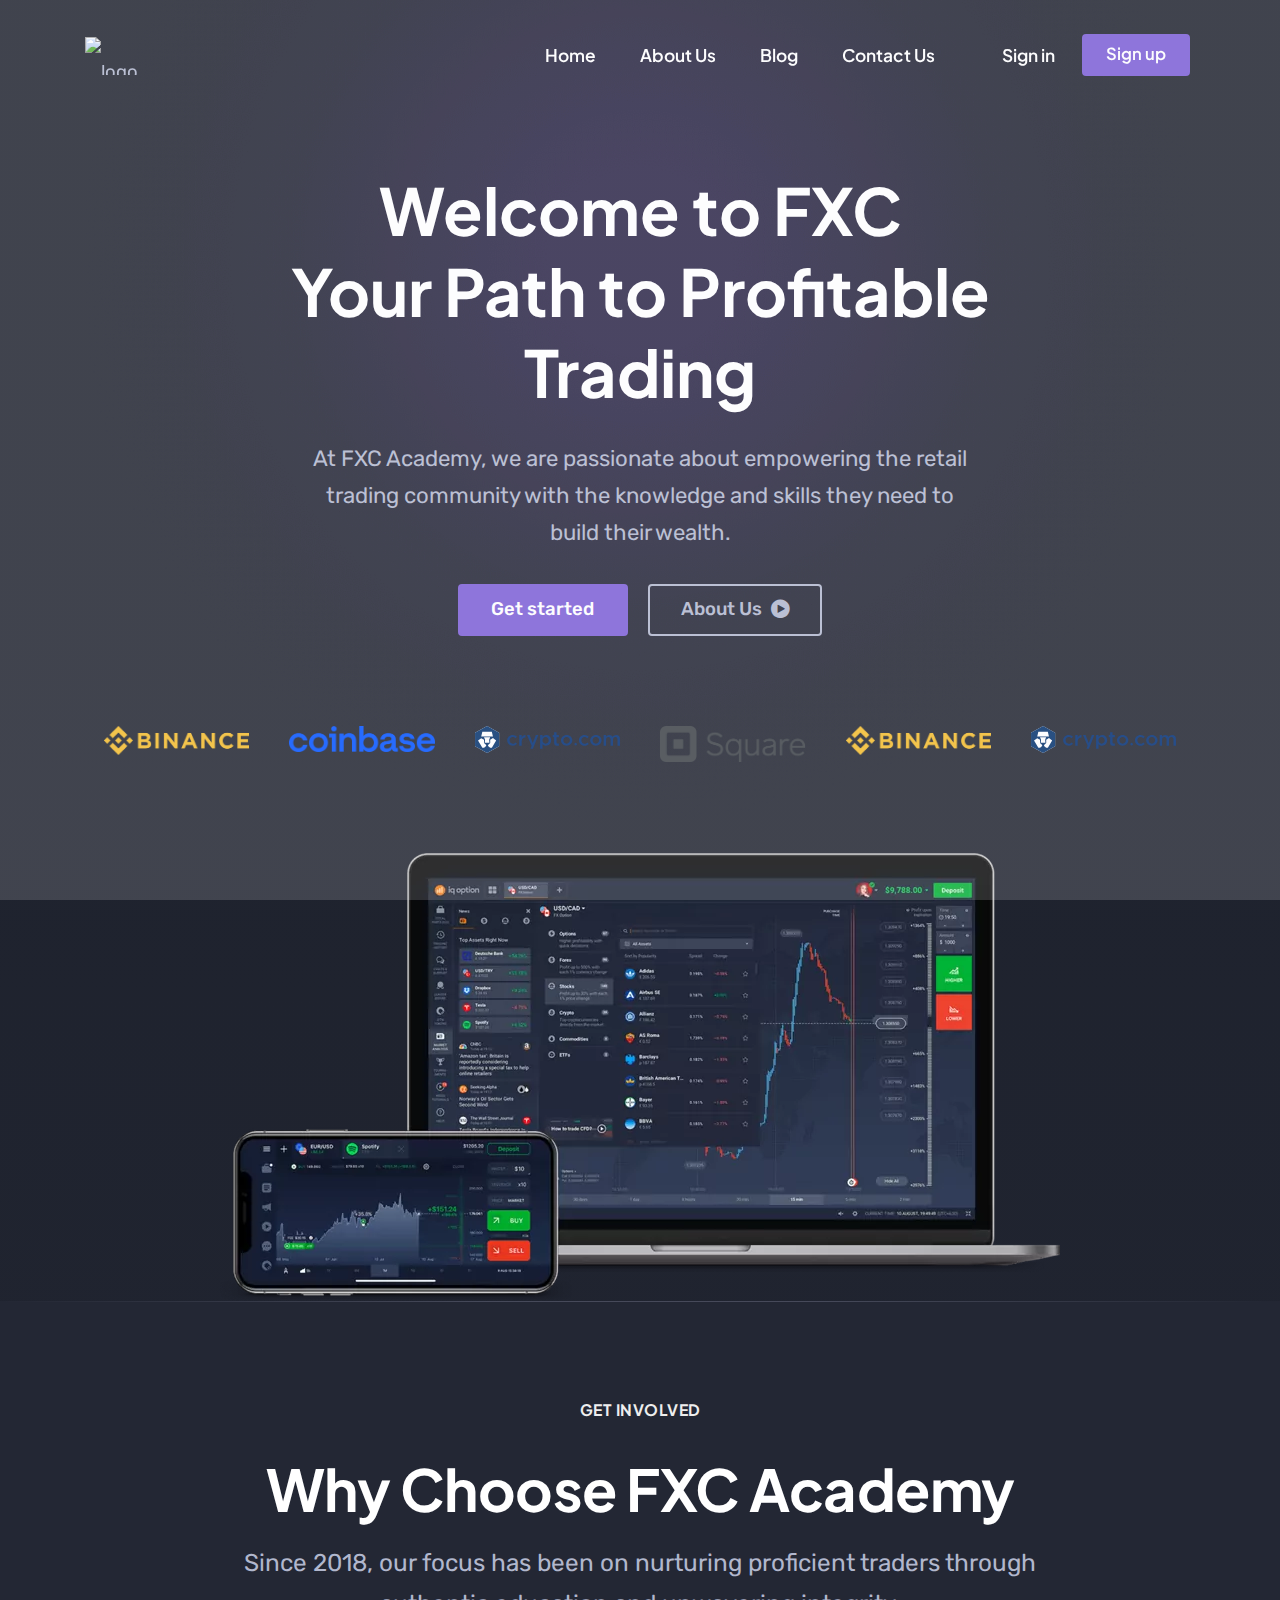
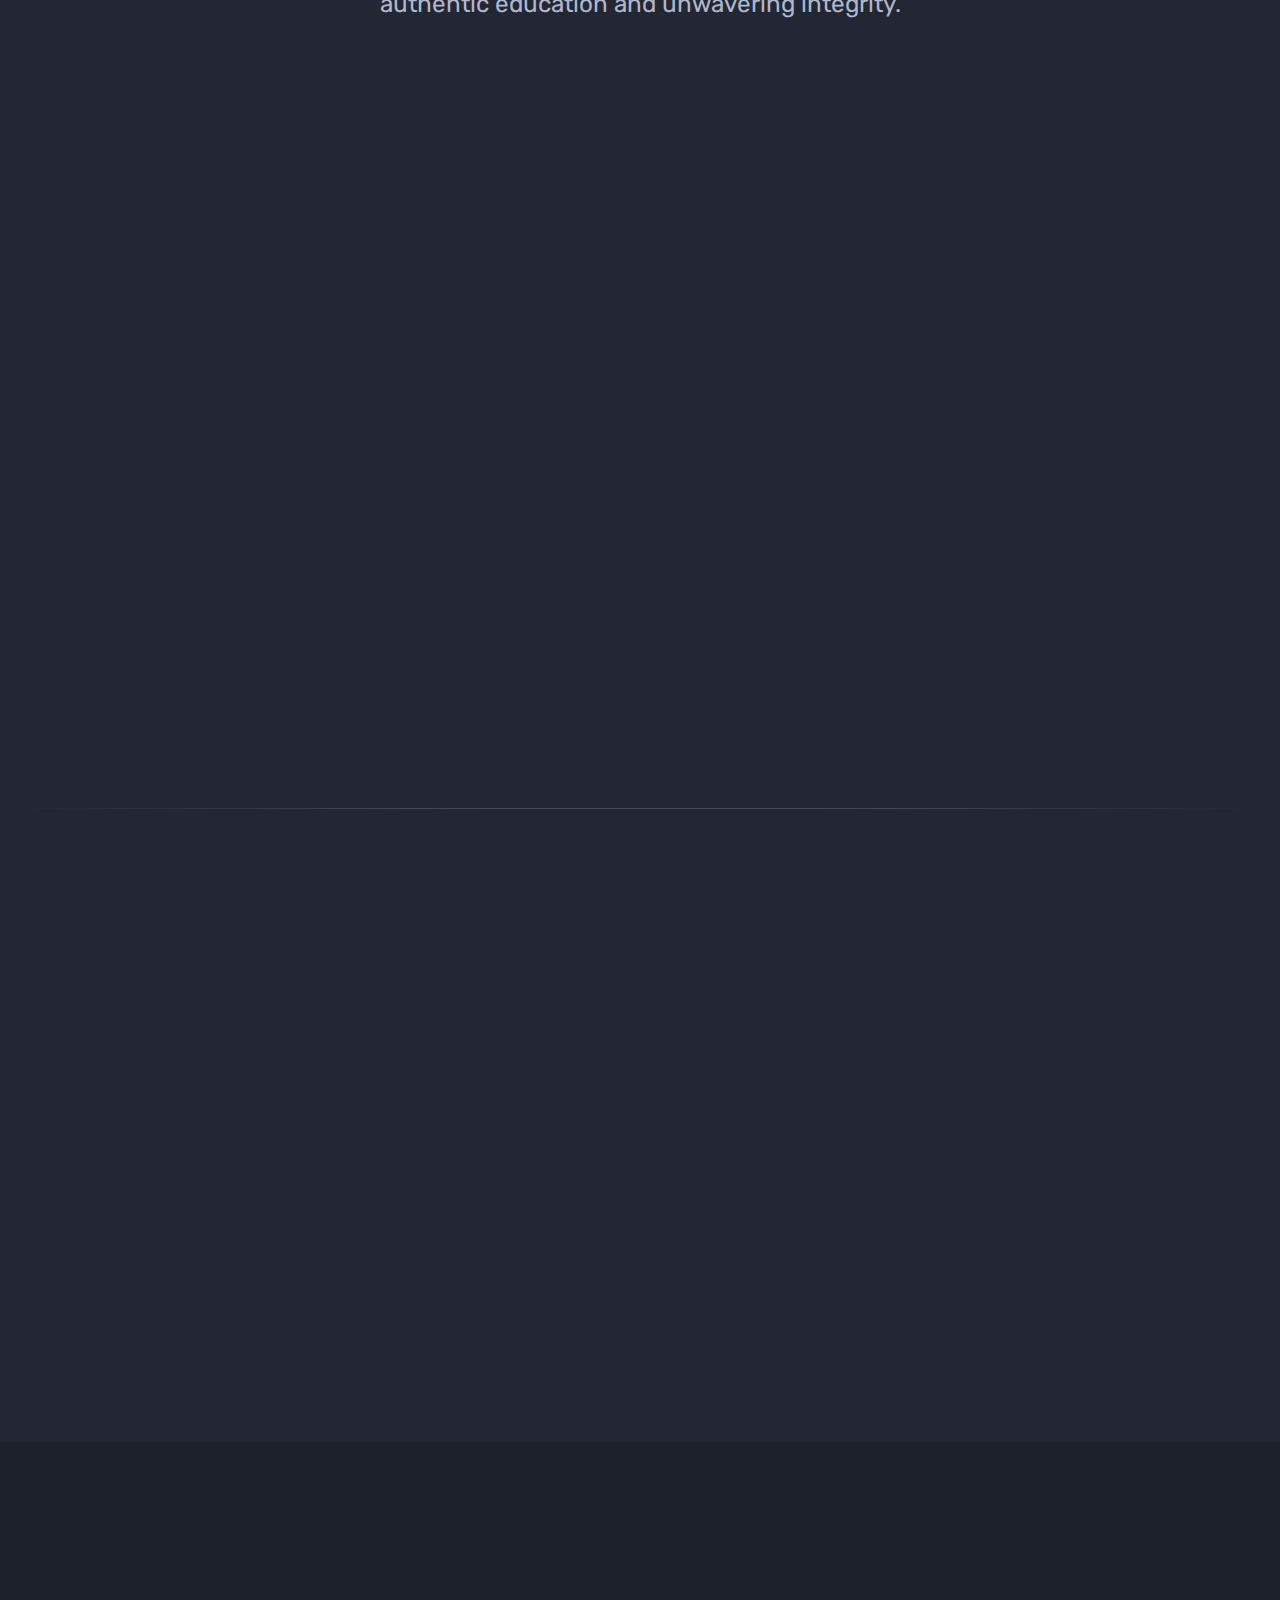
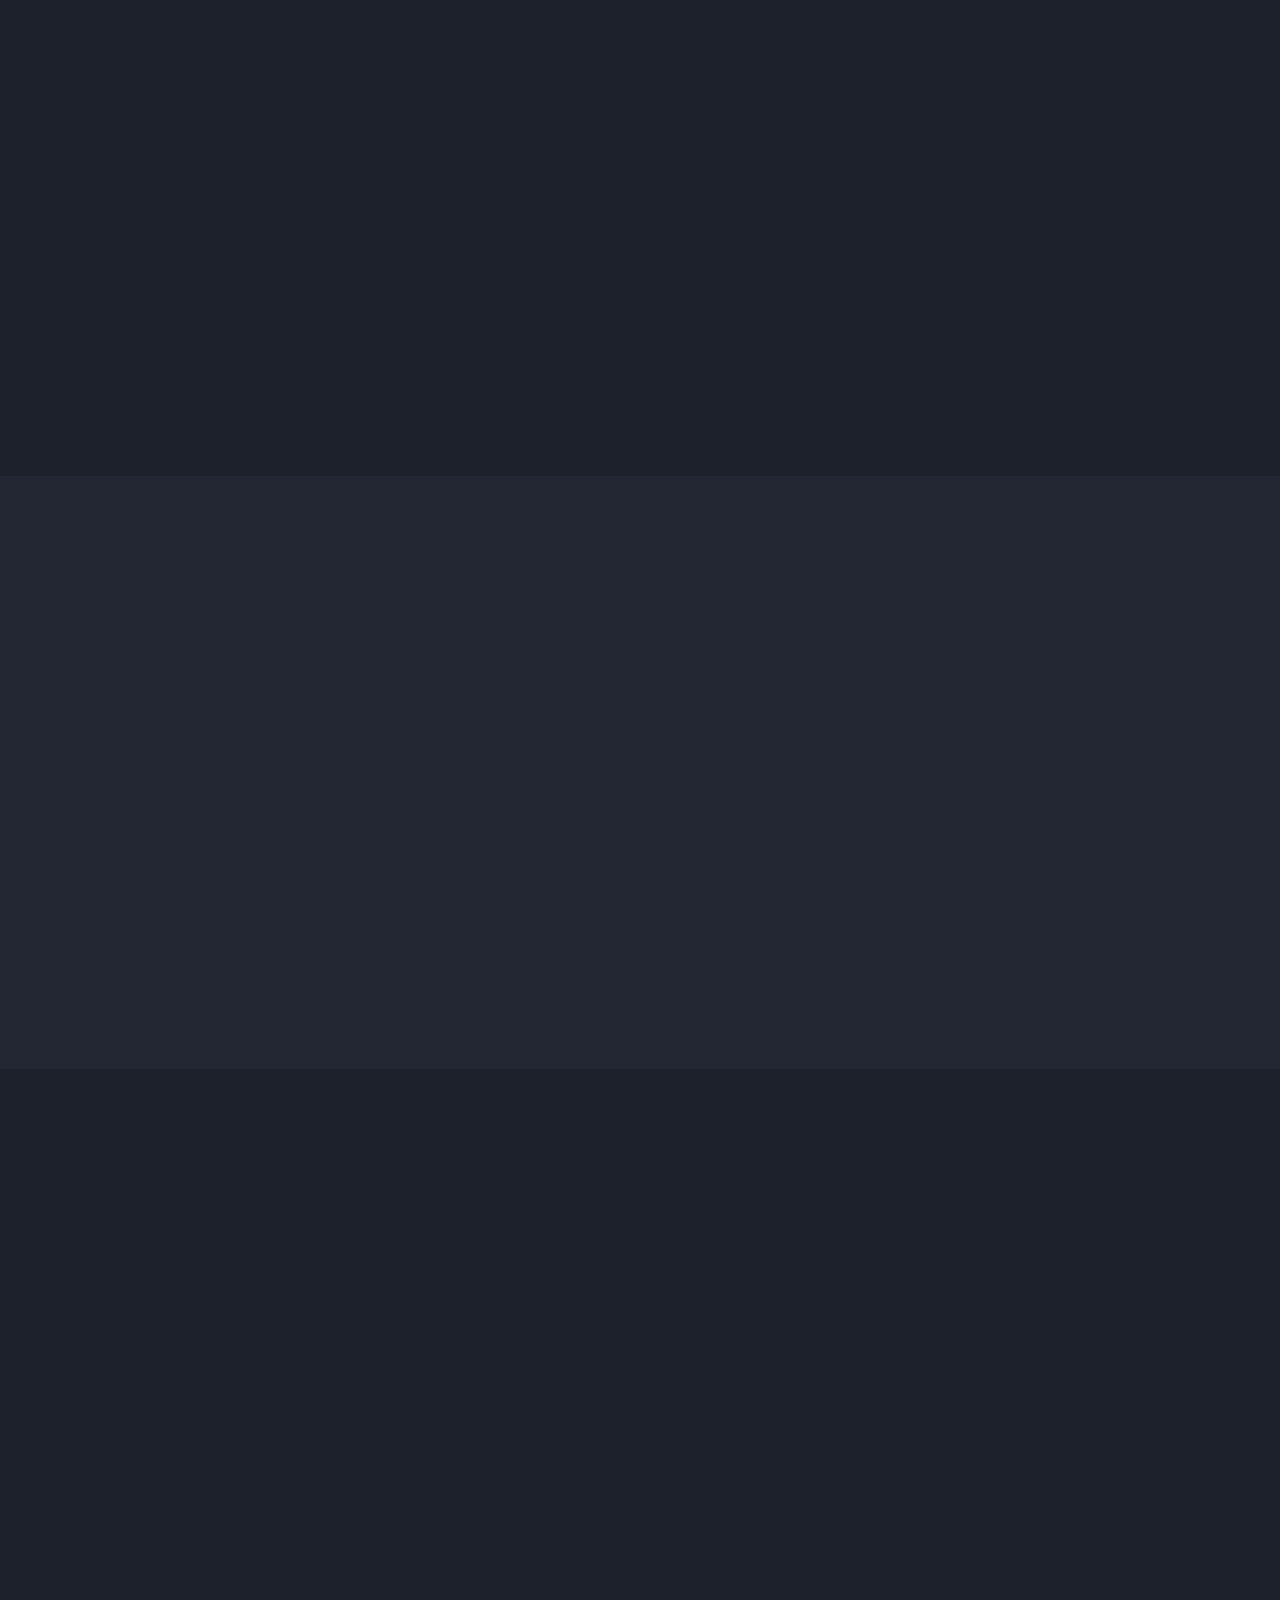
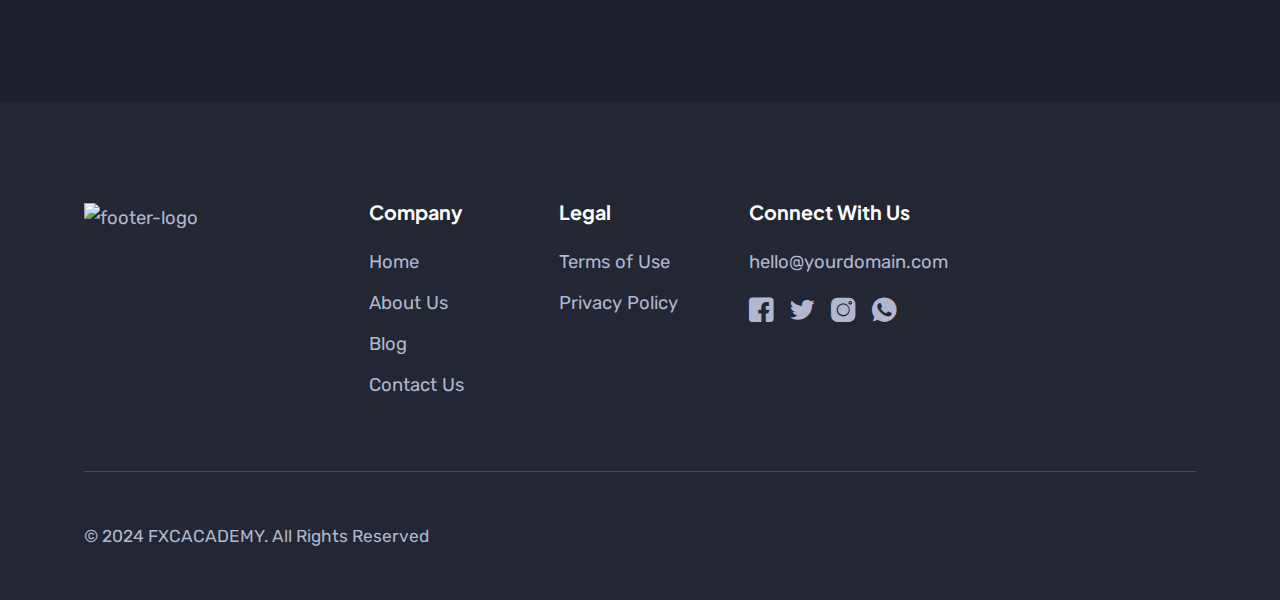
==== index.html @ dd57a290 "updates" ====
<!doctype html>
<html lang="en">

<head>

    <meta charset="utf-8">
    <meta http-equiv="X-UA-Compatible" content="IE=edge">
    <meta name="author" content="">
    <meta name="description" content="">
    <meta name="keywords" content="">
    <meta name="viewport" content="width=device-width, initial-scale=1">

    <!-- SITE TITLE -->
    <title>Welcome to SiteName</title>

    <!-- FAVICON AND TOUCH ICONS -->
    <link rel="shortcut icon" href="images/favicon.ico" type="image/x-icon">
    <link rel="icon" href="images/favicon.ico" type="image/x-icon">
    <link rel="apple-touch-icon" sizes="152x152" href="images/apple-touch-icon-152x152.png">
    <link rel="apple-touch-icon" sizes="120x120" href="images/apple-touch-icon-120x120.png">
    <link rel="apple-touch-icon" sizes="76x76" href="images/apple-touch-icon-76x76.png">
    <link rel="apple-touch-icon" href="images/apple-touch-icon.png">
    <link rel="icon" href="images/apple-touch-icon.png" type="image/x-icon">

    <!-- GOOGLE FONTS -->
    <link href="https://fonts.googleapis.com/css2?family=Rubik:wght@300;400;500;600;700&amp;display=swap"
        rel="stylesheet">
    <link href="https://fonts.googleapis.com/css2?family=Plus+Jakarta+Sans:wght@400;500;600;700&amp;display=swap"
        rel="stylesheet">
    <link href="https://fonts.googleapis.com/css2?family=Inter:wght@400;500;600;700;800&amp;display=swap"
        rel="stylesheet">

    <!-- BOOTSTRAP CSS -->
    <link href="css/bootstrap.min.css" rel="stylesheet">

    <!-- FONT ICONS -->
    <link href="css/flaticon.css" rel="stylesheet">

    <!-- PLUGINS STYLESHEET -->
    <link href="css/menu.css" rel="stylesheet">
    <link id="effect" href="css/fade-down.css" media="all" rel="stylesheet">
    <link href="css/magnific-popup.css" rel="stylesheet">
    <link href="css/owl.carousel.min.css" rel="stylesheet">
    <link href="css/owl.theme.default.min.css" rel="stylesheet">
    <link href="css/lunar.css" rel="stylesheet">

    <!-- ON SCROLL ANIMATION -->
    <link href="css/animate.css" rel="stylesheet">

    <!-- TEMPLATE CSS -->
    <link href="css/crocus-theme.css" rel="stylesheet">

    <!-- RESPONSIVE CSS -->
    <link href="css/responsive.css" rel="stylesheet">

</head>

<body class="theme--dark">

    <!-- PRELOADER SPINNER
		============================================= -->
    <div id="loading" class="loading--theme">
        <div id="loading-center"><span class="loader"></span></div>
    </div>


    <!-- PAGE CONTENT
		============================================= -->
    <div id="page" class="page font--jakarta">




        <!-- HEADER
			============================================= -->
        <header id="header" class="tra-menu navbar-dark light-hero-header white-scroll">
            <div class="header-wrapper">


                <!-- MOBILE HEADER -->
                <div class="wsmobileheader clearfix">
                    <span class="smllogo"><img src="images/logo-blue-white.png" alt="mobile-logo"></span>
                    <a id="wsnavtoggle" class="wsanimated-arrow"><span></span></a>
                </div>


                <!-- NAVIGATION MENU -->
                <div class="wsmainfull menu clearfix">
                    <div class="wsmainwp clearfix">


                        <!-- HEADER BLACK LOGO -->
                        <div class="desktoplogo">
                            <a href="#hero-19" class="logo-black">
                                <img class="light-theme-img" src="images/logo-purple.png" alt="logo">
                                <img class="dark-theme-img" src="images/logo-purple-white.png" alt="logo">
                            </a>
                        </div>

                        <!-- HEADER WHITE LOGO -->
                        <div class="desktoplogo">
                            <a href="#hero-19" class="logo-white"><img src="images/logo-purple-white.png"
                                    alt="logo"></a>
                        </div>


                        <!-- MAIN MENU -->
                        <nav class="wsmenu clearfix">
                            <ul class="wsmenu-list nav-theme">


                                <!-- SIMPLE NAVIGATION LINK -->
                                <li class="nl-simple" aria-haspopup="true"><a href="#"
                                        class="h-link">Home</a></li>


                                <!-- SIMPLE NAVIGATION LINK -->
                                <li class="nl-simple" aria-haspopup="true"><a href="#"
                                        class="h-link">About Us</a></li>


                                <!-- SIMPLE NAVIGATION LINK -->
                                <li class="nl-simple" aria-haspopup="true"><a href="#" class="h-link">Blog</a>
                                </li>

                                <!-- SIMPLE NAVIGATION LINK -->
                                <li class="nl-simple" aria-haspopup="true"><a href="#"
                                    class="h-link">Contact Us</a></li>


                                <!-- SIGN IN LINK -->
                                <li class="nl-simple reg-fst-link mobile-last-link" aria-haspopup="true">
                                    <a href="login-2.html" class="h-link">Sign in</a>
                                </li>


                                <!-- SIGN UP BUTTON -->
                                <li class="nl-simple" aria-haspopup="true">
                                    <a href="signup-2.html" class="btn r-04 btn--theme hover--theme last-link">Sign
                                        up</a>
                                </li>


                            </ul>
                        </nav> <!-- END MAIN MENU -->


                    </div>
                </div> <!-- END NAVIGATION MENU -->


            </div> <!-- End header-wrapper -->
        </header> <!-- END HEADER -->




        <!-- HERO-19
			============================================= -->
        <section id="hero-19" class="blur--purple gr--ghost hero-section">
            <div class="container text-center">


                <!-- HERO TEXT -->
                <div class="row justify-content-center">
                    <div class="col-md-10 col-lg-9">
                        <div class="hero-19-txt">

                            <!-- Title -->
                            <h2 class="s-56 w-700">Welcome to FXC<br>
                                Your Path to Profitable Trading</h2>

                            <!-- Text -->
                            <p class="p-xl">At FXC Academy, we are passionate about empowering the retail trading
                                community with the knowledge and skills they need to build their wealth.
                            </p>

                            <!-- Buttons -->
                            <div class="btns-group">
                                <a href="#banner-7" class="btn r-04 btn--theme hover--theme">Get started</a>
                                <a href="https://www.youtube.com/embed/SZEflIVnhH8"
                                    class="video-popup1 btn r-04 btn--tra-black hover--theme ico-20 ico-right">About Us
                                    <span class="flaticon-play"></span>
                                </a>
                            </div>

                        </div>
                    </div>
                </div> <!-- END HERO TEXT -->


                <!-- BRANDS CAROUSEL -->
                <div id="brands-1" class="py-90">
                    <div class="row">
                        <div class="col text-center">
                            <div class="owl-carousel brands-carousel-6">


                                <!-- BRAND LOGO IMAGE -->
                                <div class="brand-logo">
                                    <a href="#"><img class="img-fluid light-theme-img" src="images/Binance_logo.svg.png"
                                            alt="brand-logo"></a>
                                    <a href="#"><img class="img-fluid dark-theme-img" src="images/Binance_logo.svg.png"
                                            alt="brand-logo"></a>
                                </div>


                                <!-- BRAND LOGO IMAGE -->
                                <div class="brand-logo">
                                    <a href="#"><img class="img-fluid light-theme-img" src="images/Coinbase.svg.webp"
                                            alt="brand-logo"></a>
                                    <a href="#"><img class="img-fluid dark-theme-img" src="images/Coinbase.svg.webp"
                                            alt="brand-logo"></a>
                                </div>


                                <!-- BRAND LOGO IMAGE -->
                                <div class="brand-logo">
                                    <a href="#"><img class="img-fluid light-theme-img" src="images/crypto-com.svg"
                                            alt="brand-logo"></a>
                                    <a href="#"><img class="img-fluid dark-theme-img" src="images/crypto-com.svg"
                                            alt="brand-logo"></a>
                                </div>


                                <!-- BRAND LOGO IMAGE -->
                                <div class="brand-logo">
                                    <a href="#"><img class="img-fluid light-theme-img"
                                            src="images/Square,_Inc._logo.svg.png" alt="brand-logo"></a>
                                    <a href="#"><img class="img-fluid dark-theme-img"
                                            src="images/Square,_Inc._logo.svg.png" alt="brand-logo"></a>
                                </div>


                                <!-- BRAND LOGO IMAGE -->
                                <div class="brand-logo">
                                    <a href="#"><img class="img-fluid light-theme-img" src="images/Binance_logo.svg.png"
                                            alt="brand-logo"></a>
                                    <a href="#"><img class="img-fluid dark-theme-img" src="images/Binance_logo.svg.png"
                                            alt="brand-logo"></a>
                                </div>


                                <!-- BRAND LOGO IMAGE -->
                                <div class="brand-logo">
                                    <a href="#"><img class="img-fluid light-theme-img" src="images/crypto-com.svg"
                                            alt="brand-logo"></a>
                                    <a href="#"><img class="img-fluid dark-theme-img" src="images/crypto-com.svg"
                                            alt="brand-logo"></a>
                                </div>


                                <!-- BRAND LOGO IMAGE -->
                                <div class="brand-logo">
                                    <a href="#"><img class="img-fluid light-theme-img"
                                            src="images/Square,_Inc._logo.svg.png" alt="brand-logo"></a>
                                    <a href="#"><img class="img-fluid dark-theme-img"
                                            src="images/Square,_Inc._logo.svg.png" alt="brand-logo"></a>
                                </div>


                                <!-- BRAND LOGO IMAGE -->
                                <div class="brand-logo">
                                    <a href="#"><img class="img-fluid light-theme-img"
                                            src="images/in-liquid-ticker-1.svg" alt="brand-logo"></a>
                                    <a href="#"><img class="img-fluid dark-theme-img"
                                            src="images/in-liquid-ticker-1.svg" alt="brand-logo"></a>
                                </div>


                            </div>
                        </div>
                    </div> <!-- End row -->
                </div> <!-- END BRANDS CAROUSEL -->


                <!-- HERO IMAGE -->
                <div class="row">
                    <div class="col">
                        <div class="hero-19-img wow fadeInUp">
                            <img class="img-fluid" src="images/tradingimage.webp" alt="hero-image">
                        </div>
                    </div>
                </div> <!-- END HERO IMAGE -->


            </div> <!-- End container -->
        </section> <!-- END HERO-19 -->

        <!-- DIVIDER LINE -->
        <hr class="divider">


        <!-- FEATURES-11
			============================================= -->
        <section id="features-11" class="py-100 features-section division">
            <div class="container">


                <!-- SECTION TITLE -->
                <div class="row justify-content-center">
                    <div class="col-md-10 col-lg-9">
                        <div class="section-title mb-70">

                            <!-- Section ID -->
                            <span class="section-id">GET INVOLVED</span>

                            <!-- Title -->
                            <h2 class="s-50 w-700">Why Choose FXC Academy</h2>

                            <!-- Text -->
                            <p class="s-21 color--grey">Since 2018, our focus has been on nurturing proficient traders
                                through authentic education and unwavering integrity.</p>

                        </div>
                    </div>
                </div>


                <!-- FEATURES-11 WRAPPER -->
                <div class="fbox-wrapper">
                    <div class="row row-cols-1 row-cols-md-2 rows-3">


                        <!-- FEATURE BOX #1 -->
                        <div class="col">
                            <div class="fbox-11 fb-1 wow fadeInUp">

                                <!-- Icon -->
                                <div class="fbox-ico-wrap">
                                    <div class="fbox-ico ico-50">
                                        <div class="shape-ico color--theme">

                                            <!-- Vector Icon -->
                                            <span class="flaticon-graphics"></span>

                                            <!-- Shape -->
                                            <svg viewBox="0 0 200 200" xmlns="http://www.w3.org/2000/svg">
                                                <path
                                                    d="M69.8,-23C76.3,-2.7,57.6,25.4,32.9,42.8C8.1,60.3,-22.7,67,-39.1,54.8C-55.5,42.7,-57.5,11.7,-48.6,-11.9C-39.7,-35.5,-19.8,-51.7,5.9,-53.6C31.7,-55.6,63.3,-43.2,69.8,-23Z"
                                                    transform="translate(100 100)" />
                                            </svg>

                                        </div>
                                    </div>
                                </div> <!-- End Icon -->

                                <!-- Text -->
                                <div class="fbox-txt">
                                    <h6 class="s-22 w-700">Proven Trading Strategy</h6>
                                    <p>
                                        Our meticulously developed and continuously improved trading strategy has been
                                        successfully utilized by thousands of traders worldwide, yielding consistent
                                        results and growth in the Forex market.
                                    </p>
                                </div>

                            </div>
                        </div> <!-- END FEATURE BOX #1 -->


                        <!-- FEATURE BOX #2 -->
                        <div class="col">
                            <div class="fbox-11 fb-2 wow fadeInUp">

                                <!-- Icon -->
                                <div class="fbox-ico-wrap">
                                    <div class="fbox-ico ico-50">
                                        <div class="shape-ico color--theme">

                                            <!-- Vector Icon -->
                                            <span class="flaticon-idea"></span>

                                            <!-- Shape -->
                                            <svg viewBox="0 0 200 200" xmlns="http://www.w3.org/2000/svg">
                                                <path
                                                    d="M69.8,-23C76.3,-2.7,57.6,25.4,32.9,42.8C8.1,60.3,-22.7,67,-39.1,54.8C-55.5,42.7,-57.5,11.7,-48.6,-11.9C-39.7,-35.5,-19.8,-51.7,5.9,-53.6C31.7,-55.6,63.3,-43.2,69.8,-23Z"
                                                    transform="translate(100 100)" />
                                            </svg>

                                        </div>
                                    </div>
                                </div> <!-- End Icon -->

                                <!-- Text -->
                                <div class="fbox-txt">
                                    <h6 class="s-22 w-700">Experienced Team</h6>
                                    <p>
                                        Led by a team of experienced traders and industry experts we provide valuable
                                        insights, analysis, and guidance to members and students.
                                    </p>
                                </div>

                            </div>
                        </div> <!-- END FEATURE BOX #2 -->


                        <!-- FEATURE BOX #3 -->
                        <div class="col">
                            <div class="fbox-11 fb-3 wow fadeInUp">

                                <!-- Icon -->
                                <div class="fbox-ico-wrap">
                                    <div class="fbox-ico ico-50">
                                        <div class="shape-ico color--theme">

                                            <!-- Vector Icon -->
                                            <span class="flaticon-graphic"></span>

                                            <!-- Shape -->
                                            <svg viewBox="0 0 200 200" xmlns="http://www.w3.org/2000/svg">
                                                <path
                                                    d="M69.8,-23C76.3,-2.7,57.6,25.4,32.9,42.8C8.1,60.3,-22.7,67,-39.1,54.8C-55.5,42.7,-57.5,11.7,-48.6,-11.9C-39.7,-35.5,-19.8,-51.7,5.9,-53.6C31.7,-55.6,63.3,-43.2,69.8,-23Z"
                                                    transform="translate(100 100)" />
                                            </svg>

                                        </div>
                                    </div>
                                </div> <!-- End Icon -->

                                <!-- Text -->
                                <div class="fbox-txt">
                                    <h6 class="s-22 w-700">Innovative Approach</h6>
                                    <p>
                                        We employ innovative teaching methods and cutting-edge analysis techniques to
                                        keep members ahead of market trends and developments.
                                    </p>
                                </div>

                            </div>
                        </div> <!-- END FEATURE BOX #3 -->


                        <!-- FEATURE BOX #4 -->
                        <div class="col">
                            <div class="fbox-11 fb-4 wow fadeInUp">

                                <!-- Icon -->
                                <div class="fbox-ico-wrap">
                                    <div class="fbox-ico ico-50">
                                        <div class="shape-ico color--theme">

                                            <!-- Vector Icon -->
                                            <span class="flaticon-wireframe"></span>

                                            <!-- Shape -->
                                            <svg viewBox="0 0 200 200" xmlns="http://www.w3.org/2000/svg">
                                                <path
                                                    d="M69.8,-23C76.3,-2.7,57.6,25.4,32.9,42.8C8.1,60.3,-22.7,67,-39.1,54.8C-55.5,42.7,-57.5,11.7,-48.6,-11.9C-39.7,-35.5,-19.8,-51.7,5.9,-53.6C31.7,-55.6,63.3,-43.2,69.8,-23Z"
                                                    transform="translate(100 100)" />
                                            </svg>

                                        </div>
                                    </div>
                                </div> <!-- End Icon -->

                                <!-- Text -->
                                <div class="fbox-txt">
                                    <h6 class="s-22 w-700">Comprehensive Education</h6>
                                    <p>
                                        We offer a comprehensive range of educational resources and courses designed to
                                        help traders at all levels improve their skills and knowledge in the Forex
                                        market.
                                    </p>
                                </div>

                            </div>
                        </div> <!-- END FEATURE BOX #4 -->


                        <!-- FEATURE BOX #5 -->
                        <div class="col">
                            <div class="fbox-11 fb-5 wow fadeInUp">

                                <!-- Icon -->
                                <div class="fbox-ico-wrap">
                                    <div class="fbox-ico ico-50">
                                        <div class="shape-ico color--theme">

                                            <!-- Vector Icon -->
                                            <span class="flaticon-trophy"></span>

                                            <!-- Shape -->
                                            <svg viewBox="0 0 200 200" xmlns="http://www.w3.org/2000/svg">
                                                <path
                                                    d="M69.8,-23C76.3,-2.7,57.6,25.4,32.9,42.8C8.1,60.3,-22.7,67,-39.1,54.8C-55.5,42.7,-57.5,11.7,-48.6,-11.9C-39.7,-35.5,-19.8,-51.7,5.9,-53.6C31.7,-55.6,63.3,-43.2,69.8,-23Z"
                                                    transform="translate(100 100)" />
                                            </svg>

                                        </div>
                                    </div>
                                </div> <!-- End Icon -->

                                <!-- Text -->
                                <div class="fbox-txt">
                                    <h6 class="s-22 w-700">Stellar
                                        Reputation</h6>
                                    <p>Our commitment to providing quality education has earned us an established
                                        reputation as a leader in the Forex industry, backed by countless positive
                                        testimonials from those who have profited from our financial knowledge.
                                    </p>
                                </div>

                            </div>
                        </div> <!-- END FEATURE BOX #5 -->


                        <!-- FEATURE BOX #6 -->
                        <div class="col">
                            <div class="fbox-11 fb-6 wow fadeInUp">

                                <!-- Icon -->
                                <div class="fbox-ico-wrap">
                                    <div class="fbox-ico ico-50">
                                        <div class="shape-ico color--theme">

                                            <!-- Vector Icon -->
                                            <span class="flaticon-search-engine-1"></span>

                                            <!-- Shape -->
                                            <svg viewBox="0 0 200 200" xmlns="http://www.w3.org/2000/svg">
                                                <path
                                                    d="M69.8,-23C76.3,-2.7,57.6,25.4,32.9,42.8C8.1,60.3,-22.7,67,-39.1,54.8C-55.5,42.7,-57.5,11.7,-48.6,-11.9C-39.7,-35.5,-19.8,-51.7,5.9,-53.6C31.7,-55.6,63.3,-43.2,69.8,-23Z"
                                                    transform="translate(100 100)" />
                                            </svg>

                                        </div>
                                    </div>
                                </div> <!-- End Icon -->

                                <!-- Text -->
                                <div class="fbox-txt">
                                    <h6 class="s-22 w-700">Interactive Trading Floor</h6>
                                    <p>
                                        Our 3,000 sq.ft trading floor provides an ideal environment for trader
                                        development. Here, you can meet our team in person, network with fellow traders,
                                        and receive firsthand insights from our experienced professionals.
                                    </p>
                                </div>

                            </div>
                        </div> <!-- END FEATURE BOX #6 -->


                    </div> <!-- End row -->
                </div> <!-- END FEATURES-11 WRAPPER -->


            </div> <!-- End container -->
        </section> <!-- END FEATURES-11 -->


        <!-- DIVIDER LINE -->
        <hr class="divider">


        <!-- TEXT CONTENT
			============================================= -->
        <section id="lnk-2" class="py-100 ct-01 content-section division">
            <div class="container">


                <!-- SECTION CONTENT (ROW) -->
                <div class="row d-flex align-items-center">


                    <!-- TEXT BLOCK -->
                    <div class="col-md-6 order-last order-md-2">
                        <div class="txt-block left-column wow fadeInRight">

                            <!-- Section ID -->
                            <span class="section-id">FXC ACADEMY</span>

                            <!-- Title -->
                            <h2 class="s-46 w-700"><strong>Unleashing</strong> Your Potential</h2>

                            <!-- Text -->
                            <p>
                                At FXC Academy, we firmly believe that education is the key to success in the world of
                                trading. Our comprehensive curriculum is designed to make the complex world of Forex
                                trading accessible to traders of all levels, from beginners to seasoned professionals.
                            </p>

                        </div>
                    </div> <!-- END TEXT BLOCK -->


                    <!-- IMAGE BLOCK -->
                    <div class="col-md-6 order-first order-md-2">
                        <div class="img-block right-column wow fadeInLeft">
                            <img class="img-fluid" src="images/Group-359.png" alt="content-image">
                        </div>
                    </div>


                </div> <!-- END SECTION CONTENT (ROW) -->


            </div> <!-- End container -->
        </section> <!-- END TEXT CONTENT -->




        <!-- TEXT CONTENT
			============================================= -->
        <section class="bg--white-400 py-100 ct-02 content-section division">
            <div class="container">


                <!-- SECTION CONTENT (ROW) -->
                <div class="row d-flex align-items-center">


                    <!-- IMAGE BLOCK -->
                    <div class="col-md-6">
                        <div class="img-block left-column wow fadeInRight">
                            <img class="img-fluid" src="images/Group-360.png" alt="content-image">
                        </div>
                    </div>


                    <!-- TEXT BLOCK -->
                    <div class="col-md-6">
                        <div class="txt-block right-column wow fadeInLeft">


                            <!-- TEXT BOX -->
                            <div class="txt-box">

                                <!-- Title -->
                                <h5 class="s-24 w-700"><strong>Charting</strong> The Path To Success</h5>

                                <!-- Text -->
                                <p>
                                    Charts are the language of the Forex market, and at FXC Academy, we teach you how to
                                    read and interpret them with ease. Our experts provide you with a deep understanding
                                    of how FXC Academy confluences match price action, enabling you to make informed
                                    trading decisions.</p>
                                <p>Through our easy-to-read charts, we demystify the complexities of the market and
                                    equip you with the tools you need to navigate it successfully.
                                </p>

                            </div> <!-- END TEXT BOX -->


                        </div>
                    </div> <!-- END TEXT BLOCK -->


                </div> <!-- END SECTION CONTENT (ROW) -->


            </div> <!-- End container -->
        </section> <!-- END TEXT CONTENT -->




        <!-- TEXT CONTENT
			============================================= -->
        <section class="pt-100 ct-01 content-section division">
            <div class="container">


                <!-- SECTION CONTENT (ROW) -->
                <div class="row d-flex align-items-center">


                    <!-- TEXT BLOCK -->
                    <div class="col-md-6 order-last order-md-2">
                        <div class="txt-block left-column wow fadeInRight">

                            <!-- Section ID -->
                            <span class="section-id">FXC ACADEMY</span>

                            <!-- Title -->
                            <h2 class="s-46 w-700"><strong>Understand</strong> Market Dynamics</h2>

                            <!-- List -->
                            <ul class="simple-list">

                                <li class="list-item">
                                    <p>
                                        The Forex market is influenced by a multitude of factors, and at FXC Academy, we
                                        ensure that you understand these key drivers. Our educational resources delve
                                        into the fundamental and technical aspects that move the market, empowering you
                                        to make strategic trades.</p>
                                    <p>We cover everything from economic indicators to geopolitical events, giving you
                                        the knowledge and confidence to navigate the Forex landscape.
                                    </p>
                                </li>

                            </ul>

                        </div>
                    </div> <!-- END TEXT BLOCK -->


                    <!-- IMAGE BLOCK -->
                    <div class="col-md-6 order-first order-md-2">
                        <div class="img-block right-column wow fadeInLeft">
                            <img class="img-fluid" src="images/Group-357.png" alt="content-image">
                        </div>
                    </div>


                </div> <!-- END SECTION CONTENT (ROW) -->


            </div> <!-- End container -->
        </section> <!-- END TEXT CONTENT -->


        <!-- TEXT CONTENT
			============================================= -->
        <section class="bg--white-400 py-100 ct-02 content-section division">
            <div class="container">


                <!-- SECTION CONTENT (ROW) -->
                <div class="row d-flex align-items-center">


                    <!-- IMAGE BLOCK -->
                    <div class="col-md-6">
                        <div class="img-block left-column wow fadeInRight">
                            <img class="img-fluid" src="images/Group-260-1.png" alt="content-image">
                        </div>
                    </div>


                    <!-- TEXT BLOCK -->
                    <div class="col-md-6">
                        <div class="txt-block right-column wow fadeInLeft">


                            <!-- TEXT BOX -->
                            <div class="txt-box">

                                <!-- Title -->
                                <h5 class="s-24 w-700"><strong>Learn</strong> From The Experts</h5>

                                <!-- Text -->
                                <p>
                                    When you join FXC Academy, you gain access to not only our expertise and experience
                                    but also a vibrant community of like-minded traders. Our students benefit from the
                                    opportunity to engage with fellow members, share insights, and discuss trading
                                    strategies.</p>
                                <p>Through our interactive platform, you can collaborate, learn from one another, and
                                    grow together as traders.
                                </p>

                            </div> <!-- END TEXT BOX -->


                        </div>
                    </div> <!-- END TEXT BLOCK -->


                </div> <!-- END SECTION CONTENT (ROW) -->


            </div> <!-- End container -->
        </section> <!-- END TEXT CONTENT -->



        <!-- FOOTER-3
			============================================= -->
        <footer id="footer-3" class="pt-100 footer">
            <div class="container">


                <!-- FOOTER CONTENT -->
                <div class="row">


                    <!-- FOOTER LOGO -->
                    <div class="col-xl-3">
                        <div class="footer-info">
                            <img class="footer-logo" src="images/logo-purple.png" alt="footer-logo">
                            <img class="footer-logo-dark" src="images/logo-purple-white.png" alt="footer-logo">
                        </div>
                    </div>


                    <!-- FOOTER LINKS -->
                    <div class="col-sm-4 col-md-3 col-xl-2">
                        <div class="footer-links fl-1">

                            <!-- Title -->
                            <h6 class="s-17 w-700">Company</h6>

                            <!-- Links -->
                            <ul class="foo-links clearfix">
                                <li>
                                    <p><a href="#">Home</a></p>
                                </li>
                                <li>
                                    <p><a href="#">About Us</a></p>
                                </li>
                                <li>
                                    <p><a href="#">Blog</a></p>
                                </li>
                                <li>
                                    <p><a href="#">Contact Us</a></p>
                                </li>
                            </ul>

                        </div>
                    </div> <!-- END FOOTER LINKS -->


                    <!-- FOOTER LINKS -->
                    <div class="col-sm-4 col-md-3 col-xl-2">
                        <div class="footer-links fl-3">

                            <!-- Title -->
                            <h6 class="s-17 w-700">Legal</h6>

                            <!-- Links -->
                            <ul class="foo-links clearfix">
                                <li>
                                    <p><a href="terms.html">Terms of Use</a></p>
                                </li>
                                <li>
                                    <p><a href="privacy.html">Privacy Policy</a></p>
                                </li>
                            </ul>

                        </div>
                    </div> <!-- END FOOTER LINKS -->


                    <!-- FOOTER LINKS -->
                    <div class="col-sm-6 col-md-3">
                        <div class="footer-links fl-4">

                            <!-- Title -->
                            <h6 class="s-17 w-700">Connect With Us</h6>

                            <!-- Mail Link -->
                            <p class="footer-mail-link ico-25">
                                <a href="mailto:yourdomain@mail.com">hello@yourdomain.com</a>
                            </p>

                            <!-- Social Links -->
                            <ul class="footer-socials ico-25 text-center clearfix">
                                <li><a href="#"><span class="flaticon-facebook"></span></a></li>
                                <li><a href="#"><span class="flaticon-twitter"></span></a></li>
                                <li><a href="#"><span class="flaticon-instagram"></span></a></li>
                                <li><a href="#"><span class="flaticon-whatsapp"></span></a></li>
                            </ul>

                        </div>
                    </div> <!-- END FOOTER LINKS -->


                </div> <!-- END FOOTER CONTENT -->


                <hr> <!-- FOOTER DIVIDER LINE -->


                <!-- BOTTOM FOOTER -->
                <div class="bottom-footer">
                    <div class="row row-cols-1 row-cols-md-2 d-flex align-items-center">


                        <!-- FOOTER COPYRIGHT -->
                        <div class="col">
                            <div class="footer-copyright">
                                <p class="p-sm">&copy; 2024 FXCACADEMY. <span>All Rights Reserved</span></p>
                            </div>
                        </div>


                    </div> <!-- End row -->
                </div> <!-- END BOTTOM FOOTER -->


            </div> <!-- End container -->
        </footer> <!-- END FOOTER-3 -->




    </div> <!-- END PAGE CONTENT -->




    <!-- EXTERNAL SCRIPTS
		============================================= -->
    <script src="js/jquery-3.7.0.min.js"></script>
    <script src="js/bootstrap.min.js"></script>
    <script src="js/modernizr.custom.js"></script>
    <script src="js/jquery.easing.js"></script>
    <script src="js/jquery.appear.js"></script>
    <script src="js/menu.js"></script>
    <script src="js/owl.carousel.min.js"></script>
    <script src="js/pricing-toggle.js"></script>
    <script src="js/jquery.magnific-popup.min.js"></script>
    <script src="js/request-form.js"></script>
    <script src="js/jquery.validate.min.js"></script>
    <script src="js/jquery.ajaxchimp.min.js"></script>
    <script src="js/popper.min.js"></script>
    <script src="js/lunar.js"></script>
    <script src="js/wow.js"></script>

    <!-- Custom Script -->
    <script src="js/custom.js"></script>

    <script src="js/changer.js"></script>
    <script defer src="js/styleswitch.js"></script>

</body>




</html>
---- css/flaticon.css ----
@font-face {
    font-family: "flaticon";
    src: url("../fonts/flaticon.ttf?99008aa38e7de407db084b96baa4b2a2") format("truetype"),
url("../fonts/flaticon.woff?99008aa38e7de407db084b96baa4b2a2") format("woff"),
url("../fonts/flaticon.woff2?99008aa38e7de407db084b96baa4b2a2") format("woff2"),
url("../fonts/flaticon.eot?99008aa38e7de407db084b96baa4b2a2#iefix") format("embedded-opentype"),
url("../fonts/flaticon.svg?99008aa38e7de407db084b96baa4b2a2#flaticon") format("svg");
}

span[class^="flaticon-"]:before, span[class*=" flaticon-"]:before {
  font-family: flaticon !important;
  font-style: normal;
  font-weight: normal !important;
  font-variant: normal;
  text-transform: none;
  font-size: 20px;
  line-height: 1!important;
  -webkit-font-smoothing: antialiased;
  -moz-osx-font-smoothing: grayscale;
}

.flaticon-star:before {
    content: "\f101";
}
.flaticon-star-1:before {
    content: "\f102";
}
.flaticon-star-half-empty:before {
    content: "\f103";
}
.flaticon-half-star-shape:before {
    content: "\f104";
}
.flaticon-reply-arrow:before {
    content: "\f105";
}
.flaticon-magnifying-glass:before {
    content: "\f106";
}
.flaticon-visibility:before {
    content: "\f107";
}
.flaticon-invisible:before {
    content: "\f108";
}
.flaticon-play-button:before {
    content: "\f109";
}
.flaticon-play:before {
    content: "\f10a";
}
.flaticon-circle:before {
    content: "\f10b";
}
.flaticon-ring:before {
    content: "\f10c";
}
.flaticon-heart:before {
    content: "\f10d";
}
.flaticon-back:before {
    content: "\f10e";
}
.flaticon-next:before {
    content: "\f10f";
}
.flaticon-up-arrow:before {
    content: "\f110";
}
.flaticon-down-arrow:before {
    content: "\f111";
}
.flaticon-down-arrow-1:before {
    content: "\f112";
}
.flaticon-up-arrow-1:before {
    content: "\f113";
}
.flaticon-right-arrow:before {
    content: "\f114";
}
.flaticon-left-arrow:before {
    content: "\f115";
}
.flaticon-right-arrow-1:before {
    content: "\f116";
}
.flaticon-check:before {
    content: "\f117";
}
.flaticon-plus:before {
    content: "\f118";
}
.flaticon-minus:before {
    content: "\f119";
}
.flaticon-plus-1:before {
    content: "\f11a";
}
.flaticon-minus-1:before {
    content: "\f11b";
}
.flaticon-cancel:before {
    content: "\f11c";
}
.flaticon-quote:before {
    content: "\f11d";
}
.flaticon-crown:before {
    content: "\f11e";
}
.flaticon-bookmark:before {
    content: "\f11f";
}
.flaticon-instagram:before {
    content: "\f120";
}
.flaticon-facebook:before {
    content: "\f121";
}
.flaticon-twitter:before {
    content: "\f122";
}
.flaticon-youtube:before {
    content: "\f123";
}
.flaticon-dribbble:before {
    content: "\f124";
}
.flaticon-skype:before {
    content: "\f125";
}
.flaticon-messenger:before {
    content: "\f126";
}
.flaticon-whatsapp:before {
    content: "\f127";
}
.flaticon-linkedin-logo:before {
    content: "\f128";
}
.flaticon-google-plus-symbol:before {
    content: "\f129";
}
.flaticon-pinterest-logo:before {
    content: "\f12a";
}
.flaticon-line:before {
    content: "\f12b";
}
.flaticon-kakao-talk:before {
    content: "\f12c";
}
.flaticon-vimeo:before {
    content: "\f12d";
}
.flaticon-open-source:before {
    content: "\f12e";
}
.flaticon-slack:before {
    content: "\f12f";
}
.flaticon-behance:before {
    content: "\f130";
}
.flaticon-github:before {
    content: "\f131";
}
.flaticon-stack-overflow:before {
    content: "\f132";
}
.flaticon-html-5:before {
    content: "\f133";
}
.flaticon-css-3:before {
    content: "\f134";
}
.flaticon-wordpress:before {
    content: "\f135";
}
.flaticon-python:before {
    content: "\f136";
}
.flaticon-js:before {
    content: "\f137";
}
.flaticon-file:before {
    content: "\f138";
}
.flaticon-linux-platform:before {
    content: "\f139";
}
.flaticon-sketch:before {
    content: "\f13a";
}
.flaticon-windows-logo-silhouette:before {
    content: "\f13b";
}
.flaticon-apple-logo:before {
    content: "\f13c";
}
.flaticon-email:before {
    content: "\f13d";
}
.flaticon-computer:before {
    content: "\f13e";
}
.flaticon-color-palette:before {
    content: "\f13f";
}
.flaticon-profits:before {
    content: "\f140";
}
.flaticon-search-engine:before {
    content: "\f141";
}
.flaticon-language:before {
    content: "\f142";
}
.flaticon-analytics:before {
    content: "\f143";
}
.flaticon-mechanics:before {
    content: "\f144";
}
.flaticon-equalizer:before {
    content: "\f145";
}
.flaticon-server:before {
    content: "\f146";
}
.flaticon-pie-chart:before {
    content: "\f147";
}
.flaticon-pie-chart-1:before {
    content: "\f148";
}
.flaticon-reorder:before {
    content: "\f149";
}
.flaticon-prioritize:before {
    content: "\f14a";
}
.flaticon-version:before {
    content: "\f14b";
}
.flaticon-before-after:before {
    content: "\f14c";
}
.flaticon-bar-chart:before {
    content: "\f14d";
}
.flaticon-tongue:before {
    content: "\f14e";
}
.flaticon-paper-sizes:before {
    content: "\f14f";
}
.flaticon-rocket-launch:before {
    content: "\f150";
}
.flaticon-manager:before {
    content: "\f151";
}
.flaticon-workflow:before {
    content: "\f152";
}
.flaticon-database:before {
    content: "\f153";
}
.flaticon-target:before {
    content: "\f154";
}
.flaticon-workflow-1:before {
    content: "\f155";
}
.flaticon-delegate:before {
    content: "\f156";
}
.flaticon-translation:before {
    content: "\f157";
}
.flaticon-idea:before {
    content: "\f158";
}
.flaticon-rgb:before {
    content: "\f159";
}
.flaticon-workflow-2:before {
    content: "\f15a";
}
.flaticon-key-value-database:before {
    content: "\f15b";
}
.flaticon-time:before {
    content: "\f15c";
}
.flaticon-trophy:before {
    content: "\f15d";
}
.flaticon-computer-1:before {
    content: "\f15e";
}
.flaticon-taxes:before {
    content: "\f15f";
}
.flaticon-graphics:before {
    content: "\f160";
}
.flaticon-diagram:before {
    content: "\f161";
}
.flaticon-usb:before {
    content: "\f162";
}
.flaticon-visionary:before {
    content: "\f163";
}
.flaticon-diamond:before {
    content: "\f164";
}
.flaticon-data-flow:before {
    content: "\f165";
}
.flaticon-fast-food:before {
    content: "\f166";
}
.flaticon-global:before {
    content: "\f167";
}
.flaticon-gear:before {
    content: "\f168";
}
.flaticon-security:before {
    content: "\f169";
}
.flaticon-secure:before {
    content: "\f16a";
}
.flaticon-click:before {
    content: "\f16b";
}
.flaticon-calendar:before {
    content: "\f16c";
}
.flaticon-maximize:before {
    content: "\f16d";
}
.flaticon-network:before {
    content: "\f16e";
}
.flaticon-qr-code:before {
    content: "\f16f";
}
.flaticon-coupon:before {
    content: "\f170";
}
.flaticon-money:before {
    content: "\f171";
}
.flaticon-podium:before {
    content: "\f172";
}
.flaticon-graphic:before {
    content: "\f173";
}
.flaticon-lifesaver:before {
    content: "\f174";
}
.flaticon-map:before {
    content: "\f175";
}
.flaticon-suit:before {
    content: "\f176";
}
.flaticon-calculator:before {
    content: "\f177";
}
.flaticon-id-card:before {
    content: "\f178";
}
.flaticon-investor:before {
    content: "\f179";
}
.flaticon-project:before {
    content: "\f17a";
}
.flaticon-briefcase:before {
    content: "\f17b";
}
.flaticon-coin:before {
    content: "\f17c";
}
.flaticon-time-1:before {
    content: "\f17d";
}
.flaticon-placeholder:before {
    content: "\f17e";
}
.flaticon-money-1:before {
    content: "\f17f";
}
.flaticon-voucher:before {
    content: "\f180";
}
.flaticon-money-2:before {
    content: "\f181";
}
.flaticon-money-3:before {
    content: "\f182";
}
.flaticon-pdf:before {
    content: "\f183";
}
.flaticon-doc:before {
    content: "\f184";
}
.flaticon-workflow-3:before {
    content: "\f185";
}
.flaticon-home:before {
    content: "\f186";
}
.flaticon-hosting:before {
    content: "\f187";
}
.flaticon-pay-per-click:before {
    content: "\f188";
}
.flaticon-browser:before {
    content: "\f189";
}
.flaticon-responsive:before {
    content: "\f18a";
}
.flaticon-tutorial:before {
    content: "\f18b";
}
.flaticon-rotate:before {
    content: "\f18c";
}
.flaticon-share:before {
    content: "\f18d";
}
.flaticon-folder:before {
    content: "\f18e";
}
.flaticon-folder-1:before {
    content: "\f18f";
}
.flaticon-24-7:before {
    content: "\f190";
}
.flaticon-24-hours:before {
    content: "\f191";
}
.flaticon-algorithm:before {
    content: "\f192";
}
.flaticon-grid:before {
    content: "\f193";
}
.flaticon-search-engine-1:before {
    content: "\f194";
}
.flaticon-guide-book:before {
    content: "\f195";
}
.flaticon-compass:before {
    content: "\f196";
}
.flaticon-layout:before {
    content: "\f197";
}
.flaticon-networking:before {
    content: "\f198";
}
.flaticon-kanban:before {
    content: "\f199";
}
.flaticon-check-1:before {
    content: "\f19a";
}
.flaticon-favorite:before {
    content: "\f19b";
}
.flaticon-exam:before {
    content: "\f19c";
}
.flaticon-bell:before {
    content: "\f19d";
}
.flaticon-bomb:before {
    content: "\f19e";
}
.flaticon-landscape:before {
    content: "\f19f";
}
.flaticon-webcam:before {
    content: "\f1a0";
}
.flaticon-microphone:before {
    content: "\f1a1";
}
.flaticon-cam:before {
    content: "\f1a2";
}
.flaticon-chat:before {
    content: "\f1a3";
}
.flaticon-pattern-lock:before {
    content: "\f1a4";
}
.flaticon-audio-message:before {
    content: "\f1a5";
}
.flaticon-password:before {
    content: "\f1a6";
}
.flaticon-password-1:before {
    content: "\f1a7";
}
.flaticon-voice:before {
    content: "\f1a8";
}
.flaticon-24-hours-1:before {
    content: "\f1a9";
}
.flaticon-firewall:before {
    content: "\f1aa";
}
.flaticon-shopping-cart:before {
    content: "\f1ab";
}
.flaticon-coffee:before {
    content: "\f1ac";
}
.flaticon-open:before {
    content: "\f1ad";
}
.flaticon-hashtag:before {
    content: "\f1ae";
}
.flaticon-html:before {
    content: "\f1af";
}
.flaticon-analytics-1:before {
    content: "\f1b0";
}
.flaticon-split:before {
    content: "\f1b1";
}
.flaticon-iteration:before {
    content: "\f1b2";
}
.flaticon-typography:before {
    content: "\f1b3";
}
.flaticon-maximize-1:before {
    content: "\f1b4";
}
.flaticon-time-2:before {
    content: "\f1b5";
}
.flaticon-goal:before {
    content: "\f1b6";
}
.flaticon-loading:before {
    content: "\f1b7";
}
.flaticon-investment:before {
    content: "\f1b8";
}
.flaticon-discount:before {
    content: "\f1b9";
}
.flaticon-virus:before {
    content: "\f1ba";
}
.flaticon-icon-2377476:before {
    content: "\f1bb";
}
.flaticon-browser-1:before {
    content: "\f1bc";
}
.flaticon-layers:before {
    content: "\f1bd";
}
.flaticon-layers-1:before {
    content: "\f1be";
}
.flaticon-data-copy:before {
    content: "\f1bf";
}
.flaticon-server-1:before {
    content: "\f1c0";
}
.flaticon-hierarchical-structure:before {
    content: "\f1c1";
}
.flaticon-wireframe:before {
    content: "\f1c2";
}
.flaticon-top-border:before {
    content: "\f1c3";
}
.flaticon-shield:before {
    content: "\f1c4";
}
.flaticon-security-1:before {
    content: "\f1c5";
}
.flaticon-chat-1:before {
    content: "\f1c6";
}
.flaticon-chat-2:before {
    content: "\f1c7";
}
.flaticon-discount-1:before {
    content: "\f1c8";
}
.flaticon-gift-box:before {
    content: "\f1c9";
}
.flaticon-web-programming:before {
    content: "\f1ca";
}
.flaticon-notification:before {
    content: "\f1cb";
}
.flaticon-email-1:before {
    content: "\f1cc";
}
.flaticon-video-player:before {
    content: "\f1cd";
}
.flaticon-payment:before {
    content: "\f1ce";
}
.flaticon-control-panel:before {
    content: "\f1cf";
}
.flaticon-dark-mode:before {
    content: "\f1d0";
}
.flaticon-archive:before {
    content: "\f1d1";
}
.flaticon-pay-per-click-1:before {
    content: "\f1d2";
}
.flaticon-price-label:before {
    content: "\f1d3";
}
.flaticon-mobile-search:before {
    content: "\f1d4";
}
.flaticon-folder-2:before {
    content: "\f1d5";
}
.flaticon-target-1:before {
    content: "\f1d6";
}
.flaticon-writing:before {
    content: "\f1d7";
}
.flaticon-user:before {
    content: "\f1d8";
}
.flaticon-click-1:before {
    content: "\f1d9";
}
.flaticon-move:before {
    content: "\f1da";
}
.flaticon-sign:before {
    content: "\f1db";
}
.flaticon-credit-card:before {
    content: "\f1dc";
}
.flaticon-screenplay:before {
    content: "\f1dd";
}
.flaticon-around-the-world:before {
    content: "\f1de";
}
.flaticon-shopping-bag:before {
    content: "\f1df";
}
.flaticon-folder-3:before {
    content: "\f1e0";
}
.flaticon-folder-4:before {
    content: "\f1e1";
}
.flaticon-data-center:before {
    content: "\f1e2";
}
.flaticon-shield-1:before {
    content: "\f1e3";
}
.flaticon-ssl-certificate:before {
    content: "\f1e4";
}
.flaticon-virus-1:before {
    content: "\f1e5";
}
.flaticon-certificate:before {
    content: "\f1e6";
}
.flaticon-profit:before {
    content: "\f1e7";
}
.flaticon-certificate-1:before {
    content: "\f1e8";
}
.flaticon-exchange:before {
    content: "\f1e9";
}
.flaticon-tech-support:before {
    content: "\f1ea";
}
.flaticon-shipping:before {
    content: "\f1eb";
}
.flaticon-ab-testing:before {
    content: "\f1ec";
}
.flaticon-download:before {
    content: "\f1ed";
}
.flaticon-media:before {
    content: "\f1ee";
}
.flaticon-click-2:before {
    content: "\f1ef";
}
.flaticon-wallet:before {
    content: "\f1f0";
}
.flaticon-radar:before {
    content: "\f1f1";
}
.flaticon-layout-1:before {
    content: "\f1f2";
}
.flaticon-database-management:before {
    content: "\f1f3";
}
.flaticon-login:before {
    content: "\f1f4";
}
.flaticon-right-arrow-2:before {
    content: "\f1f5";
}
---- css/menu.css ----
/*
 * Plugin: Web Slide Navigation System
 * Demo Link: https://uxwing.com/webslide/
 * Author: UXWing
 * License: http://codecanyon.net/licenses/standard
*/


/*------------------------------------------*/
/*  Desktop Base CSS
--------------------------------------------*/

.wsmenu html,
.wsmenu body,
.wsmenu iframe,
.wsmenu h1,
.wsmenu h2,
.wsmenu h3,
.wsmenu h4,
.wsmenu h5,
.wsmenu h6 {
  -webkit-font-smoothing: subpixel-antialiased;
  font-smoothing: antialiased;
  font-smooth: antialiased;
  -webkit-text-size-adjust: 100%;
  -ms-text-size-adjust: 100%;
  -webkit-font-smoothing: subpixel-antialiased;
  font-smoothing: subpixel-antialiased;
  font-smooth: subpixel-antialiased;
}

.wsmenu .cl {
  clear: both;
}

.wsmenu img {
  border: 0 none;
  max-width: 100%;
}

.wsmenu a:focus {
  outline: none;
}

.wsmenu:before,
.wsmenu:after {
  content: "";
  display: table;
}

.wsmenu:after {
  clear: both;
}

/*------------------------------------------*/
/*  Desktop Main Menu CSS
--------------------------------------------*/

.wsmenucontainer {
  background-size: cover;
  overflow: hidden;
  background-attachment: fixed;
  background-position: 50% 0;
  background-repeat: no-repeat;
}

.wsmainfull {
  width: 100%;
  height: auto;
  background-color: #fff!important;
  z-index: 999;
  -webkit-box-shadow: 0 2px 3px rgba(96, 96, 96, .1);
  -moz-box-shadow: 0 2px 3px rgba(96, 96, 96, .1);
  box-shadow: 0 2px 3px rgba(96, 96, 96, .1);
  -webkit-transition: all 450ms ease-in-out;
  -moz-transition: all 450ms ease-in-out;
  -o-transition: all 450ms ease-in-out;
  -ms-transition: all 450ms ease-in-out;
  transition: all 450ms ease-in-out; 
}

.wsmainwp {
  margin: 0 auto;
  max-width: 1140px;
  padding: 0 15px;
  position: relative;
}

/* Header Logo */
.desktoplogo {
  padding: 0;
  margin: 0;
  float: left;
  line-height: 70px;
}

.desktoplogo img {
  vertical-align: middle;
}

/* Navigation Menu */
.wsmenu {
  padding: 0;
  float: right;
  display: block;
}

.wsmenu > .wsmenu-list {
  text-align: left;
  margin: 0 auto 0 auto;
  width: 100%;
  display: block;
  padding: 0;
}

.wsmenu > .wsmenu-list > li {
  text-align: center;
  display: block;
  padding: 0;
  margin: 0;
  float: left;
}

.wsmenu > .wsmenu-list > li > a {
  display: block;
  color: #666;
  font-size: 15px;
  font-weight: 700;
  letter-spacing: 0.5px;
  padding: 10px 32px 10px 18px;
  line-height: 50px;
  text-decoration: none;
  position: relative;
}

.wsmenu > .wsmenu-list > li > a.last-link {
  padding: 10px 0px 10px 0;
}

.wsmenu > .wsmenu-list > li > a.callusbtn {
  font-size: 15px;
}

.wsmenu > .wsmenu-list > li > a.callusbtn i {
  font-size: 13px;
  margin-top: 1px;
  margin-right: 1px;
}

.tra-menu .wsmenu > .wsmenu-list > li > a,
.aqua-menu .wsmenu > .wsmenu-list > li > a,
.blue-menu .wsmenu > .wsmenu-list > li > a {
  color: #fff;
}

.white-menu .wsmenu > .wsmenu-list > li > a {
  color: #444;
}

.tra-menu .wsmenu.dark-txt > .wsmenu-list > li > a {
  color: #333;
}

.wsmenu > .wsmenu-list > li:hover > a {
  color: #f0f0f0;
}

.white-menu .wsmenu > .wsmenu-list > li:hover > a {
  color: #171819;
}

.wsmenu > .wsmenu-list > li a.menuhomeicon {
  padding-left: 29px;
  padding-right: 29px;
}

.wsmenu > .wsmenu-list > li > a i {
  display: inline-block;
  font-size: 16px;
  line-height: inherit;
  margin-right: 12px;
  vertical-align: top;
}

.wsmenu > .wsmenu-list > li > a.menuhomeicon i {
  margin-right: 0px;
  font-size: 15px;
}

.wsmenu > .wsmenu-list > li > a .wsarrow:after {
  border-left: 4px solid rgba(0, 0, 0, 0);
  border-right: 4px solid rgba(0, 0, 0, 0);
  border-top: 4px solid;
  content: "";
  float: right;
  right: 15px;
  height: 0;
  margin: 0 0 0 14px;
  position: absolute;
  text-align: right;
  top: 33px;
  width: 0;
}

/* Desktop Search Bar */
.wsmenu > .wsmenu-list > li.rightmenu {
  float: right;
}

.wsmenu > .wsmenu-list > li.rightmenu a {
  padding: 0px 30px 0px 20px;
  border-right: none;
}

.wsmenu > .wsmenu-list > li.rightmenu a i {
  font-size: 15px;
}

.wsmenu > .wsmenu-list > li.rightmenu {
  float: right;
}

.wsmenu > .wsmenu-list > li.rightmenu:before,
.wsmenu-list > li.rightmenu:after {
  content: "";
  display: table;
}

.wsmenu > .wsmenu-list > li.rightmenu:after {
  clear: both;
}

.wsmenu > .wsmenu-list > li.rightmenu > .topmenusearch {
  float: right;
  width: 210px;
  height: 39px;
  position: relative;
  margin: 16px 0px 0px 0px;
}

.wsmenu > .wsmenu-list > li.rightmenu > .topmenusearch .searchicon {
  -webkit-transition: all 0.7s ease 0s;
  -moz-transition: all 0.7s ease 0s;
  -o-transition: all 0.7s ease 0s;
  transition: all 0.7s ease 0s;
}

.wsmenu > .wsmenu-list > li.rightmenu > .topmenusearch input {
  width: 100%;
  position: relative;
  float: right;
  top: 0;
  right: 0;
  bottom: 0;
  width: 100%;
  border: 0;
  padding: 0;
  margin: 0;
  text-indent: 15px;
  height: 39px;
  z-index: 2;
  outline: none;
  color: #333;
  background-color: #efefef;
  -webkit-transition: all 0.7s ease 0s;
  -moz-transition: all 0.7s ease 0s;
  -o-transition: all 0.7s ease 0s;
  transition: all 0.7s ease 0s;
  font-size: 12px;
}

.wsmenu > .wsmenu-list > li.rightmenu > .topmenusearch input::placeholder {
  color: #a9a9a9;
}

.wsmenu > .wsmenu-list > li.rightmenu > .topmenusearch input:focus {
  color: #333;
  width: 220px;
}

.wsmenu > .wsmenu-list > li.rightmenu > .topmenusearch input:focus~.btnstyle i {
  color: #000;
  opacity: 1;
}

.wsmenu > .wsmenu-list > li.rightmenu > .topmenusearch input:focus~.searchicon {
  opacity: 1;
  z-index: 3;
  color: #FFFFFF;
}

.wsmenu > .wsmenu-list > li.rightmenu > .topmenusearch .btnstyle {
  top: 0px;
  position: absolute;
  right: 0;
  bottom: 0;
  width: 40px;
  line-height: 30px;
  z-index: 1;
  cursor: pointer;
  opacity: 0.3;
  color: #333;
  z-index: 1000;
  background-color: transparent;
  border: solid 0px;
  -webkit-transition: all 0.7s ease 0s;
  -moz-transition: all 0.7s ease 0s;
  -o-transition: all 0.7s ease 0s;
  transition: all 0.7s ease 0s;
}

.wsmenu > .wsmenu-list > li.rightmenu > .topmenusearch .btnstyle i {
  line-height: 37px;
  margin: 0;
  padding: 0;
  text-align: center;
}

.wsmenu > .wsmenu-list > li.rightmenu > .topmenusearch .btnstyle:hover i {
  opacity: 1;
}

.wsmenu > .wsmenu-list > li.rightmenu {
  zoom: 1;
}

/*------------------------------------------*/
/*  Desktop Drop Down Menu CSS
--------------------------------------------*/

.wsmenu > .wsmenu-list > li > ul.sub-menu {
  position: absolute;
  top: 70px;
  z-index: 1000;
  margin: 0px;
  padding: 12px;
  min-width: 200px;
  background-color: #fff;
  border: solid 1px #eee;
  -webkit-border-radius: 4px;
  -moz-border-radius: 4px;
  border-radius: 4px;
}

.wsmenu > .wsmenu-list > li > ul.sub-menu.last-sub-menu {
  min-width: 160px;
}

.wsmenu > .wsmenu-list > li > ul.sub-menu > li {
  position: relative;
  margin: 0px;
  padding: 0px;
  display: block;
}

.wsmenu > .wsmenu-list > li > ul.sub-menu > li > a {
  position: relative;
  background-image: none;  
  border-right: 0 none;
  text-align: left;
  display: block;
  padding: 9px;
  text-transform: none;
  color: #888;
  font-size: 15px;
  line-height: 22px;
  font-weight: 400;
  letter-spacing: 0;
  border-right: 0px solid;
  -webkit-border-radius: 4px;
  -moz-border-radius: 4px;
  border-radius: 4px; 
  -webkit-transition: all 400ms ease-in-out;
  -moz-transition: all 400ms ease-in-out;
  -o-transition: all 400ms ease-in-out;
  -ms-transition: all 400ms ease-in-out;
  transition: all 400ms ease-in-out;
}

.wsmenu > .wsmenu-list > li > ul.sub-menu.last-sub-menu > li > a {
  padding: 11px 0;  
}

.wsmenu > .wsmenu-list > li > ul.sub-menu > li > a:hover {
  padding: 9px 9px 9px 10px;
}

.wsmenu > .wsmenu-list > li > ul.sub-menu.last-sub-menu > li > a:hover {
  padding: 11px 0 11px 8px;
}

.wsmenu > .wsmenu-list > li > ul.sub-menu > li > a > i {
  position: absolute;
  top: 12px;
  right: 0;
}

.wsmenu > .wsmenu-list > li > ul.sub-menu > li > ul.sub-menu {
  min-width: 200px;
  position: absolute;
  left: 100%;
  top: 0;
  margin: 0;
  padding: 0 15px;
  list-style: none;
  background-color: #fff;
  border: solid 1px #eee;
  -webkit-border-radius: 4px;
  -moz-border-radius: 4px;
  border-radius: 4px;
}

.wsmenu > .wsmenu-list > li > ul.sub-menu > li > ul.sub-menu > li {
  position: relative;
  margin: 0px;
  padding: 0px;
  display: block;
  border-bottom: 1px dashed #c0c0c0;
}

.wsmenu > .wsmenu-list > li > ul.sub-menu > li > ul.sub-menu > li:last-child {
  border-bottom: none;
}

.wsmenu > .wsmenu-list > li > ul.sub-menu > li > ul.sub-menu > li > a {
  position: relative;
  background-image: none;
  border-right: 0 none;
  text-align: left;
  display: block;
  padding: 9px;
  text-transform: none;
  color: #888;
  font-size: 16px;
  line-height: 22px;
  font-weight: 400;
  letter-spacing: normal;
  border-right: 0px solid;
  -webkit-transition: all 400ms ease-in-out;
  -moz-transition: all 400ms ease-in-out;
  -o-transition: all 400ms ease-in-out;
  -ms-transition: all 400ms ease-in-out;
  transition: all 400ms ease-in-out;
}

.wsmenu > .wsmenu-list > li > ul.sub-menu > li > ul.sub-menu > li > a:hover {
  padding: 8px 15px 8px 23px;
}

.wsmenu > .wsmenu-list > li > ul.sub-menu > li > ul.sub-menu > li > a > i {
  position: absolute;
  top: 12px;
  right: 12px;
}

.wsmenu > .wsmenu-list > li > ul.sub-menu > li > ul.sub-menu > li > ul.sub-menu {
  min-width: 200px;
  position: absolute;
  left: 100%;
  top: 0;
  margin: 0px;
  list-style: none;
  padding: 0px;
  background-color: #fff;
  border: solid 1px #eee;
  -webkit-border-radius: 4px;
  -moz-border-radius: 4px;
  border-radius: 4px;
}

.wsmenu > .wsmenu-list > li > ul.sub-menu > li > ul.sub-menu > li > ul.sub-menu > li {
  position: relative;
  margin: 0px;
  padding: 0px;
  display: block;
}

.wsmenu > .wsmenu-list > li > ul.sub-menu > li > ul.sub-menu > li > ul.sub-menu > li > a {
  background-image: none;
  border-right: 0 none;
  text-align: left;
  display: block;
  padding: 9px;
  text-transform: none;
  color: #888;
  font-size: 16px;
  font-family: 'Roboto', sans-serif; 
  line-height: 22px;
  font-weight: 400;
  letter-spacing: normal;
  border-right: 0px solid;
  -webkit-transition: all 400ms ease-in-out;
  -moz-transition: all 400ms ease-in-out;
  -o-transition: all 400ms ease-in-out;
  -ms-transition: all 400ms ease-in-out;
  transition: all 400ms ease-in-out;
}

.wsmenu > .wsmenu-list > li > ul.sub-menu > li > ul.sub-menu > li > ul.sub-menu > li > a:hover {
  padding: 9px 9px 9px 20px;
}

.wsmenu > .wsmenu-list > li > ul.sub-menu > li > ul.sub-menu > li > ul.sub-menu > li > a > i {
  margin-left: 9px;
}

/*------------------------------------------*/
/*  Desktop Mega Menus CSS
--------------------------------------------*/

.wsmenu > .wsmenu-list > li > .wsmegamenu {
  width: 100%;
  left: 0px;
  position: absolute;
  top: 70px;
  color: #000;
  z-index: 1000;
  margin: 0px;
  text-align: left;
  padding: 20px 30px;
  border: solid 1px #eee;
  background-color: #fff;
  -webkit-border-radius: 4px;
  -moz-border-radius: 4px;
  border-radius: 4px;
}

.wsmenu > .wsmenu-list > li > .wsmegamenu.halfmenu {
  padding: 20px 20px;
}

.wsmenu > .wsmenu-list > li > .wsmegamenu .carousel-control-next {
  opacity: 0.8;
}

.wsmenu > .wsmenu-list > li > .wsmegamenu .carousel-control-prev {
  opacity: 0.8;
}

.wsmenu > .wsmenu-list > li > .wsmegamenu .carousel-caption {
  bottom: 0px;
  background-color: rgba(0, 0, 0, 0.7);
  font-size: 13px;
  height: 31px;
  left: 0;
  padding: 7px 0;
  right: 0;
  width: 100%;
}

.wsmenu > .wsmenu-list > li > .wsmegamenu .wsmwnutxt {
  width: 100%;
  color: #888;
  font-size: 16px;
  font-weight: 400;
  text-align: justify;
  margin-top: 0;
}

.wsmenu > .wsmenu-list > li > .wsmegamenu .link-list li {
  display: block;
  text-align: center;
  text-align: left;
  border-bottom: 1px dashed #c0c0c0;
}

.wsmenu > .wsmenu-list > li > .wsmegamenu .link-list li.title,
.wsmenu > .wsmenu-list > li > .wsmegamenu .link-list li:last-child {
  border-bottom: none;
}

.wsmenu > .wsmenu-list > li > .wsmegamenu .link-list li a {
  line-height: 22px;
  border-right: none;
  text-align: left;
  padding: 13px 0px;
  background: #fff;
  background-image: none;
  border-right: 0 none;
  display: block;
  background-color: #fff;
  color: #888;
  font-size: 16px;
  font-weight: 400;
  -webkit-transition: all 400ms ease-in-out;
  -moz-transition: all 400ms ease-in-out;
  -o-transition: all 400ms ease-in-out;
  -ms-transition: all 400ms ease-in-out;
  transition: all 400ms ease-in-out;
}

.wsmenu > .wsmenu-list > li > .wsmegamenu .mrgtop {
  margin-top: 15px;
}

.wsmenu > .wsmenu-list > li > .wsmegamenu .show-grid div {
  padding-bottom: 10px;
  padding-top: 10px;
  background-color: #dbdbdb;
  border: 1px solid #e7e7e7;
  color: #6a6a6a;
  margin: 2px 0px;
  font-size: 13px;
}

/*= Desktop Half Menu CSS =*/
.wsmenu > .wsmenu-list > li > .wsmegamenu.halfmenu {
  width: 40%;
  right: auto;
  left: auto;
}

.wsmenu > .wsmenu-list > li > .wsmegamenu.halfmenu.ext-halfmenu {
  width: 50%;
}

.wsmenu > .wsmenu-list > li > .wsmegamenu.halfdiv {
  width: 35%;
  right: auto;
  left: auto;
}

/*= Desktop HTML Form Menu CSS =*/
.wsmenu > .wsmenu-list > li > .wsmegamenu .menu_form {
  width: 100%;
  display: block;
}

.wsmenu > .wsmenu-list > li > .wsmegamenu .menu_form input[type="text"] {
  width: 100%;
  border: 1px solid #e2e2e2;
  color: #000;
  font-size: 13px;
  padding: 8px 5px;
  margin-bottom: 8px;
}

.wsmenu > .wsmenu-list > li > .wsmegamenu .menu_form textarea {
  width: 100%;
  border: 1px solid #e2e2e2;
  color: #000;
  font-size: 13px;
  padding: 8px 5px;
  margin-bottom: 8px;
  min-height: 122px;
}

.wsmenu > .wsmenu-list > li > .wsmegamenu .menu_form input[type="submit"] {
  width: 25%;
  display: block;
  height: 32px;
  float: right;
  border: none;
  margin-right: 15px;
  cursor: pointer;
  background-color: #e1e1e1;
  -webkit-border-radius: 2px;
  -moz-border-radius: 2px;
  border-radius: 2px;
}

.wsmenu > .wsmenu-list > li > .wsmegamenu .menu_form input[type="button"] {
  width: 25%;
  display: block;
  height: 32px;
  float: right;
  border: none;
  cursor: pointer;
  background-color: #e1e1e1;
  -webkit-border-radius: 2px;
  -moz-border-radius: 2px;
  border-radius: 2px;
}

.wsmenu > .wsmenu-list > li > .wsmegamenu .carousel-inner .item img {
  width: 100%;
}

.wsmenu > .wsmenu-list > li > .wsmegamenu .carousel-caption {
  bottom: 0px;
  background-color: rgba(0, 0, 0, 0.7);
  font-size: 13px;
  height: 31px;
  left: 0;
  padding: 7px 0;
  right: 0;
  width: 100%;
}

.wsmenu > .wsmenu-list > li > .wsmegamenu .typography-text {
  padding: 0px 0px;
  font-size: 14px;
}

.wsmenu > .wsmenu-list > li > .wsmegamenu .typography-text ul {
  padding: 0px 0px;
  margin: 0px;
}

.wsmenu > .wsmenu-list > li > .wsmegamenu .typography-text p {
  text-align: justify;
  line-height: 24px;
  color: #656565;
}

.wsmenu > .wsmenu-list > li > .wsmegamenu .typography-text ul li {
  display: block;
  padding: 2px 0px;
  line-height: 22px;
}

.wsmenu > .wsmenu-list > li > .wsmegamenu .typography-text ul li a {
  color: #656565;
}

/*------------------------------------------*/
/*  Desktop Extra CSS
--------------------------------------------*/

.wsmobileheader {
  display: none;
}

.overlapblackbg {
  opacity: 0;
  visibility: hidden;
}

.wsmenu .wsmenu-click {
  display: none;
}

.wsmenu .wsmenu-click02 {
  display: none;
}

.hometext {
  display: none;
}

/*==============================================================================
                              Start Mobile CSS
===============================================================================*/

/* ================== Mobile Menu Change Brake Point ================== */

@media only screen and (max-width: 991px) {

/* ================== Mobile Base CSS ================== */

html {
  overflow: hidden;
  height: 100%;
  -webkit-overflow-scrolling: touch;
}

body {
  height: 100%;
  overflow-y: auto;
  overflow-x: hidden;
}

body.wsactive {
  overflow: hidden;
}

/* ================== Mobile Main Menu CSS ================== */

.desktoplogo {
  display: none;
}

.wsmainfull {
  height: 0;
}

.wsmenu {
  width: 100%;
  background: rgba(0, 0, 0, 0) none repeat scroll 0 0;
  right: 0;
  overflow-y: hidden;
  padding: 0;
  top: 0;
  visibility: hidden;
  position: fixed;
  margin: 0px;
}

.wsmenu > .wsmenu-list {
  height: auto;
  min-height: 100%;
  width: 350px;
  background: #fff;
  padding-bottom: 0;
  margin-right: -350px;
  display: block;
  text-align: center;
  -webkit-transition: all 0.25s ease-in-out;
  -moz-transition: all 0.25s ease-in-out;
  -o-transition: all 0.25s ease-in-out;
  -ms-transition: all 0.25s ease-in-out;
  transition: all 0.25s ease-in-out;
}

.wsmenu > .wsmenu-list > li {
  width: 100%;
  display: block;
  float: none;
  border-right: none;
  background-color: transparent;
  position: relative;
  white-space: inherit;
  clear: right;
}

@supports (-webkit-overflow-scrolling: touch) {
  .wsmenu > .wsmenu-list > li:last-child {
    padding-bottom: 110px;
  }
}

.wsmenu > .wsmenu-list > li >a {
  padding: 12px 32px 12px 17px;
  font-size: 15px;
  text-align: left;
  border-right: solid 0px;
  color: #666666;
  line-height: 25px;
  border-bottom: 1px solid;
  border-bottom-color: rgba(0, 0, 0, 0.13);
  position: static;
}

.wsmenu > .wsmenu-list > li a.menuhomeicon {
  padding-left: 17px;
  padding-right: 17px;
  border-top: solid 1px rgba(0, 0, 0, 0.13);
}

.wsmenu > .wsmenu-list > li >a.menuhomeicon i {
  margin-right: 2px;
  font-size: 13px;
}

.wsmenu > .wsmenu-list > li > a >i {
  font-size: 14px;
  color: #bfbfbf;
}

.wsmenu > .wsmenu-list > li >a .wsarrow:after {
  display: none;
}

.wsmenu > .wsmenu-list > li:hover>a {
  background-color: rgba(0, 0, 0, 0.08);
  text-decoration: none;
}

.wsmenu > .wsmenu-list > li > a > .hometext {
  display: inline-block;
}

/* ================== Mobile Slide Down Links CSS ================== */

.wsmenu > .wsmenu-list > li > ul.sub-menu {
  display: none;
  position: relative;
  top: 0px;
  background-color: #fff;
  border: none;
  padding: 0px;
  opacity: 1;
  visibility: visible;
  -webkit-transform: none;
  -moz-transform: none;
  -ms-transform: none;
  -o-transform: none;
  transform: none;
  -webkit-transition: inherit;
  -moz-transition: inherit;
  transition: inherit;
  -webkit-transform-style: flat;
}

.wsmenu > .wsmenu-list > li > ul.sub-menu > li > a {
  line-height: 20px;
  font-size: 13px;
  padding: 10px 0px 10px 16px;
  color: #383838;
}

.wsmenu > .wsmenu-list > li > ul.sub-menu > li span + a {
  padding-right: 30px;
}

.wsmenu > .wsmenu-list > li > ul.sub-menu > li > a > i {
  display: none;
}

.wsmenu > .wsmenu-list > li > ul.sub-menu > li > a:hover {
  background-color: #e7e7e7;
  text-decoration: underline;
}

.wsmenu > .wsmenu-list > li > ul.sub-menu li:hover > a {
  background-color: #e7e7e7;
  color: #666666;
}

.wsmenu > .wsmenu-list > li > ul.sub-menu > li > ul.sub-menu {
  width: 100%;
  position: static;
  left: 100%;
  top: 0;
  display: none;
  margin: 0px;
  padding: 0px;
  border: solid 0px;
  transform: none;
  opacity: 1;
  visibility: visible;
  -webkit-transform: none;
  -moz-transform: none;
  -ms-transform: none;
  -o-transform: none;
  transform: none;
  -webkit-transition: inherit;
  -moz-transition: inherit;
  transition: inherit;
  -webkit-transform-style: flat;
}

.wsmenu > .wsmenu-list > li > ul.sub-menu > li > ul.sub-menu > li {
  margin: 0px 0px 0px 0px;
  padding: 0px;
  position: relative;
}

.wsmenu > .wsmenu-list > li > ul.sub-menu > li > ul.sub-menu > li > a {
  line-height: 20px;
  font-size: 13px;
  padding: 10px 0px 10px 26px;
  color: #383838;
}

.wsmenu > .wsmenu-list > li > ul.sub-menu > li > ul.sub-menu > li span + a {
  padding-right: 30px;
}

.wsmenu > .wsmenu-list > li > ul.sub-menu > li > ul.sub-menu > li > a > i {
  display: none;
}

.wsmenu > .wsmenu-list > li > ul.sub-menu > li > ul.sub-menu > li > a:hover {
  background-color: #e7e7e7;
  color: #666666;
  text-decoration: underline;
}

.wsmenu > .wsmenu-list > li > ul.sub-menu > li > ul.sub-menu > li > a.active {
  color: #000;
}

.wsmenu > .wsmenu-list > li > ul.sub-menu > li > ul.sub-menu > li:hover > a {
  color: #000;
}

.wsmenu > .wsmenu-list > li > ul.sub-menu > li > ul.sub-menu > li > ul.sub-menu {
  width: 100%;
  position: static;
  left: 100%;
  top: 0;
  display: none;
  margin: 0px;
  padding: 0px;
  border: solid 0px;
  transform: none;
  opacity: 1;
  visibility: visible;
  -webkit-transform: none;
  -moz-transform: none;
  -ms-transform: none;
  -o-transform: none;
  transform: none;
  -webkit-transition: inherit;
  -moz-transition: inherit;
  transition: inherit;
  -webkit-transform-style: flat;
}

.wsmenu > .wsmenu-list > li > ul.sub-menu > li > ul.sub-menu > li > ul.sub-menu > li {
  margin: 0px 0px 0px 0px;
}

.wsmenu > .wsmenu-list > li > ul.sub-menu > li > ul.sub-menu > li > ul.sub-menu > li >a {
  line-height: 20px;
  font-size: 13px;
  padding: 10px 0px 10px 34px;
  color: #383838;
}

.wsmenu > .wsmenu-list > li > ul.sub-menu > li > ul.sub-menu > li > ul.sub-menu > li span+a {
  padding-right: 30px;
}

.wsmenu > .wsmenu-list > li > ul.sub-menu > li > ul.sub-menu > li > ul.sub-menu > li > a >i {
  display: none;
}

.wsmenu > .wsmenu-list > li > ul.sub-menu > li > ul.sub-menu > li > ul.sub-menu > li >a:hover {
  background-color: #e7e7e7;
  color: #666666;
  text-decoration: underline;
}

.wsmenu > .wsmenu-list > li > ul.sub-menu > li > ul.sub-menu > li > ul.sub-menu > li >a.active {
  color: #000;
}

/* ================== Mobile Mega Menus CSS  ================== */

.wsmenu > .wsmenu-list > li > .wsmegamenu {
  color: #666666;
  display: none;
  position: relative;
  top: 0px;
  padding: 10px 0px;
  border: solid 0px;
  transform: none;
  opacity: 1;
  visibility: visible;
  -webkit-transform: none;
  -moz-transform: none;
  -ms-transform: none;
  -o-transform: none;
  transform: none;
  -webkit-transition: inherit;
  -moz-transition: inherit;
  transition: inherit;
  border-bottom: 1px solid rgba(0, 0, 0, 0.13);
  -webkit-transform-style: flat;
}

.wsmenu > .wsmenu-list > li > .wsmegamenu.halfmenu {
  width: 100%;
  margin: 0px;
  padding: 5px 0px 10px 0px;
}

.wsmenu > .wsmenu-list > li > .wsmegamenu .title {
  color: #666666;
  font-size: 15px;
  padding: 10px 8px 10px 0px;
}

.wsmenu > .wsmenu-list > li > .wsmegamenu> ul {
  width: 100%;
  margin: 0px;
  padding: 0px;
  font-size: 15px;
}

.wsmenu > .wsmenu-list > li > .wsmegamenu> ul > li > a {
  padding: 9px 14px;
  line-height: normal;
  font-size: 13px;
  background-color: #e7e7e7;
  color: #666666;
}

.wsmenu > .wsmenu-list > li > .wsmegamenu> ul> li >a:hover {
  background-color: #000000;
}

.wsmenu > .wsmenu-list > li > .wsmegamenu ul li.title {
  line-height: 26px;
  color: #666666;
  margin: 0px;
  font-size: 15px;
  padding: 7px 0px;
  background-color: transparent;
}

.wsmenu > .wsmenu-list > li > .wsmegamenu.halfdiv {
  width: 100%;
}

.wsmenu > .wsmenu-list > li > .wsmegamenu .menu_form {
  padding: 5px 0px 62px 0px;
}

.wsmenu > .wsmenu-list > li > .wsmegamenu .show-grid div {
  margin: 0px;
}

.wsmenu > .wsmenu-list > li > .wsmegamenu .menu_form input[type="button"] {
  width: 46%;
}

.wsmenu > .wsmenu-list > li > .wsmegamenu .menu_form input[type="submit"] {
  width: 46%;
}

.wsmenu > .wsmenu-list > li > .wsmegamenu .menu_form textarea {
  min-height: 100px;
}

/* ================== Mobile Header CSS ================== */

.wsmobileheader {
  width: 100%;
  display: block;
  position: fixed;
  top: 0;
  right: 0;
  z-index: 10002;
  height: 54px;
  -webkit-transition: all 0.25s ease-in-out;
  -moz-transition: all 0.25s ease-in-out;
  -o-transition: all 0.25s ease-in-out;
  -ms-transition: all 0.25s ease-in-out;
  transition: all 0.25s ease-in-out;
  box-shadow: 0 0 1px rgba(0, 0, 0, .3);
}

.wsactive .wsmobileheader {
  margin-right: 240px;
  margin-right: 300px;
  margin-right: 350px;
  -webkit-transition: all 0.25s ease-in-out;
  -moz-transition: all 0.25s ease-in-out;
  -o-transition: all 0.25s ease-in-out;
  -ms-transition: all 0.25s ease-in-out;
  transition: all 0.25s ease-in-out;
}

.wsmobileheader .smllogo {
  display: inline-block;
  margin-top: 12px;
  padding-left: 18px;
}

/* Mobile Search Bar*/
.wsmenu > .wsmenu-list > li.rightmenu > .topmenusearch {
  width: 86%;
  margin: 7% 7%;
  padding: 0px;
}

.wsmenu > .wsmenu-list > li.rightmenu > .topmenusearch input {
  border-radius: 50px
}

.wsmenu > .wsmenu-list > li.rightmenu > .topmenusearch input:focus {
  width: 100%;
}

.callusbtn {
  color: #a9a9a9;
  font-size: 18px;
  position: absolute;
  right: 5px;
  top: 0px;
  transition: all 0.4s ease-in-out 0s;
  z-index: 102;
  padding: 12px 14px;
}

.callusbtn i {
  vertical-align: top;
  margin-top: 4px;
}

.callusbtn:hover i {
  color: #a9a9a9;
}

/* Mobile Toggle Menu icon (X ICON) */
.wsanimated-arrow {
  position: absolute;
  right: 0;
  top: 0;
  z-index: 102;
  -webkit-transition: all 0.4s ease-in-out;
  -moz-transition: all 0.4s ease-in-out;
  -o-transition: all 0.4s ease-in-out;
  -ms-transition: all 0.4s ease-in-out;
  transition: all 0.4s ease-in-out;
}

.wsanimated-arrow {
  cursor: pointer;
  padding: 16px 35px 16px 0px;
  margin: 7px 0 0 15px;
}

.wsanimated-arrow span,
.wsanimated-arrow span:before,
.wsanimated-arrow span:after {
  cursor: pointer;
  height: 3px;
  width: 22px;
  background: #a9a9a9;
  position: absolute;
  display: block;
  content: '';
}

.wsanimated-arrow span:before {
  top: -7px;
  width: 26px;
}

.wsanimated-arrow span:after {
  bottom: -7px;
  width: 20px;
}

.wsanimated-arrow span,
.wsanimated-arrow span:before,
.wsanimated-arrow span:after {
  transition: all 500ms ease-in-out;
}

.wsactive .wsanimated-arrow span:after {
  width: 23px;
}

.wsactive .wsanimated-arrow span {
  background-color: transparent;
}

.wsactive .wsanimated-arrow span:before,
.wsactive .wsanimated-arrow.active span:after {
  top: 7px;
}

.wsactive .wsanimated-arrow span:before {
  transform: rotate(45deg);
  -moz-transform: rotate(45deg);
  -ms-transform: rotate(45deg);
  -o-transform: rotate(45deg);
  -webkit-transform: rotate(45deg);
  bottom: 0px;
}

.wsactive .wsanimated-arrow span:after {
  transform: rotate(-45deg);
  -moz-transform: rotate(-45deg);
  -ms-transform: rotate(-45deg);
  -o-transform: rotate(-45deg);
  -webkit-transform: rotate(-45deg);
}

/* ================== Mobile Overlay/Drawer CSS ================== */

.overlapblackbg {
  left: 0;
  width: calc(100% - 350px);
  height: 100vh;
  min-height: 100%;
  position: fixed;
  top: 0;
  opacity: 0;
  visibility: hidden;
  background-color: rgba(0, 0, 0, 0.45);
  cursor: pointer;
}

.wsactive .wsmenu .overlapblackbg {
  opacity: 1;
  visibility: visible;
  -webkit-transition: opacity 1.5s ease-in-out;
  -moz-transition: opacity 1.5s ease-in-out;
  -ms-transition: opacity 1.5s ease-in-out;
  -o-transition: opacity 1.5s ease-in-out;
  z-index: 8888!important;
}

.wsmenucontainer {
  -webkit-transition: all 0.25s ease-in-out;
  -moz-transition: all 0.25s ease-in-out;
  -o-transition: all 0.25s ease-in-out;
  -ms-transition: all 0.25s ease-in-out;
  transition: all 0.25s ease-in-out;
}

.wsactive .wsmenucontainer {
  margin-right: 300px;
  -webkit-transition: all 0.25s ease-in-out;
  -moz-transition: all 0.25s ease-in-out;
  -o-transition: all 0.25s ease-in-out;
  -ms-transition: all 0.25s ease-in-out;
  transition: all 0.25s ease-in-out;
}

.wsactive .wsmenu {
  overflow-y: scroll;
  -webkit-overflow-scrolling: touch;
  visibility: visible;
  z-index: 1000;
  top: 0;
}

.wsactive .wsmenu > .wsmenu-list {
  -webkit-transition: all 0.25s ease-in-out;
  -moz-transition: all 0.25s ease-in-out;
  -o-transition: all 0.25s ease-in-out;
  -ms-transition: all 0.25s ease-in-out;
  transition: all 0.25s ease-in-out;
  margin-right: 0;
}

/* ================== Mobile Sub Menu Expander Arrows  ================== */

.wsmenu > .wsmenu-list > li > .wsmenu-click {
  height: 49px;
  position: absolute;
  top: 0;
  right: 0;
  display: block;
  cursor: pointer;
  width: 100%;
}

.wsmenu > .wsmenu-list > li .wsmenu-click.ws-activearrow > i {
  transform: rotate(-45deg);
  margin-top: 23px;
}

.wsmenu > .wsmenu-list > li > .wsmenu-click > i {
  display: block;
  height: 8px;
  width: 8px;
  float: right;
  transform: rotate(-225deg);
  margin: 18px 18px 0px 0px;
}

.wsmenu > .wsmenu-list > li > .wsmenu-click > i:before {
  content: "";
  width: 100%;
  height: 100%;
  border-width: 1.5px 1.5px 0 0;
  border-style: solid;
  border-color: rgba(0, 0, 0, 0.40);
  transition: 0.2s ease;
  display: block;
  transform-origin: 100% 0;
}

.wsmenu > .wsmenu-list > li > ul.sub-menu > li .wsmenu-click02 {
  height: 41px;
  position: absolute;
  top: 0;
  right: 0;
  display: block;
  cursor: pointer;
  width: 100%;
}

.wsmenu > .wsmenu-list > li > ul.sub-menu > li .wsmenu-click02>i {
  display: block;
  height: 8px;
  width: 8px;
  float: right;
  transform: rotate(-225deg);
  margin: 14px 18px 0px 0px;
}

.wsmenu > .wsmenu-list > li > ul.sub-menu > li .wsmenu-click02 > i:before {
  content: "";
  width: 100%;
  height: 100%;
  border-width: 1.5px 1.5px 0 0;
  border-style: solid;
  border-color: rgba(0, 0, 0, 0.40);
  transition: 0.2s ease;
  display: block;
  transform-origin: 100% 0;
}

.wsmenu > .wsmenu-list > li > ul.sub-menu > li .wsmenu-click02>i.wsmenu-rotate {
  transform: rotate(-45deg);
  margin-top: 19px;
}

/*End Media Query*/
}

/* Extra @Media Query*/
@media only screen and (min-width: 992px) and (max-width:1162px) {
.desktoplogo {
  margin-left: 12px;
}

.wsmenu > .wsmenu-list > li > a {
  padding-left: 16px;
  padding-right: 16px;
}

.wsmenu > .wsmenu-list > li a.menuhomeicon {
  padding-left: 22px;
  padding-right: 22px;
}
}
---- css/fade-down.css ----
.wsmenu > .wsmenu-list > li > ul.sub-menu {
  opacity: 0;
  visibility: hidden;
  -o-transform-origin: 0% 0%;
  -ms-transform-origin: 0% 0%;
  -moz-transform-origin: 0% 0%;
  -webkit-transform-origin: 0% 0%;
  -o-transition: -o-transform 0.3s, opacity 0.3s;
  -ms-transition: -ms-transform 0.3s, opacity 0.3s;
  -moz-transition: -moz-transform 0.3s, opacity 0.3s;
  -webkit-transition: -webkit-transform 0.3s, opacity 0.3s;
  transform-style: preserve-3d;
  -o-transform-style: preserve-3d;
  -moz-transform-style: preserve-3d;
  -webkit-transform-style: preserve-3d;
  transform: rotateX(-75deg);
  -o-transform: rotateX(-75deg);
  -moz-transform: rotateX(-75deg);
  -webkit-transform: rotateX(-75deg);
}

.wsmenu > .wsmenu-list > li:hover > ul.sub-menu {
  opacity: 1;
  visibility: visible;
  transform: rotateX(0deg);
  -o-transform: rotateX(0deg);
  -moz-transform: rotateX(0deg);
  -webkit-transform: rotateX(0deg);
}

.wsmenu > .wsmenu-list > li  > ul.sub-menu > li > ul.sub-menu {
  opacity: 0;
  visibility: hidden;
  transform-style: preserve-3d;
  -o-transform-style: preserve-3d;
  -moz-transform-style: preserve-3d;
  -webkit-transform-style: preserve-3d;
  transform: rotateX(-75deg);
  -o-transform: rotateX(-75deg);
  -moz-transform: rotateX(-75deg);
  -webkit-transform: rotateX(-75deg);
}

.wsmenu > .wsmenu-list > li > ul.sub-menu > li:hover > ul.sub-menu {
opacity: 1;
visibility: visible;
-o-transform-origin: 0% 0%;
-ms-transform-origin: 0% 0%;
-moz-transform-origin: 0% 0%;
-webkit-transform-origin: 0% 0%;
-o-transition: -o-transform 0.4s, opacity 0.4s;
-ms-transition: -ms-transform 0.4s, opacity 0.4s;
-moz-transition: -moz-transform 0.4s, opacity 0.4s;
-webkit-transition: -webkit-transform 0.4s, opacity 0.4s;
transform: rotateX(0deg);
-o-transform: rotateX(0deg);
-moz-transform: rotateX(0deg);
-webkit-transform: rotateX(0deg);
}

.wsmenu > .wsmenu-list > li > ul.sub-menu > li > ul.sub-menu > li > ul.sub-menu {
  opacity: 0;
  visibility: hidden;
  -o-transform-origin: 0% 0%;
  -ms-transform-origin: 0% 0%;
  -moz-transform-origin: 0% 0%;
  -webkit-transform-origin: 0% 0%;
  -o-transition: -o-transform 0.4s, opacity 0.4s;
  -ms-transition: -ms-transform 0.4s, opacity 0.4s;
  -moz-transition: -moz-transform 0.4s, opacity 0.4s;
  -webkit-transition: -webkit-transform 0.4s, opacity 0.4s;
  transform-style: preserve-3d;
  -o-transform-style: preserve-3d;
  -moz-transform-style: preserve-3d;
  -webkit-transform-style: preserve-3d;
  transform: rotateX(-75deg);
  -o-transform: rotateX(-75deg);
  -moz-transform: rotateX(-75deg);
  -webkit-transform: rotateX(-75deg);
}

.wsmenu > .wsmenu-list > li > ul.sub-menu > li > ul.sub-menu > li:hover > ul.sub-menu {
  opacity: 1;
  visibility: visible;
  transform: rotateX(0deg);
  -o-transform: rotateX(0deg);
  -moz-transform: rotateX(0deg);
  -webkit-transform: rotateX(0deg);
}

.wsmenu > .wsmenu-list > li > .wsmegamenu {
  opacity: 0;
  visibility: hidden;
  -o-transform-origin: 0% 0%;
  -ms-transform-origin: 0% 0%;
  -moz-transform-origin: 0% 0%;
  -webkit-transform-origin: 0% 0%;
  -o-transition: -o-transform 0.3s, opacity 0.3s;
  -ms-transition: -ms-transform 0.3s, opacity 0.3s;
  -moz-transition: -moz-transform 0.3s, opacity 0.3s;
  -webkit-transition: -webkit-transform 0.3s, opacity 0.3s;
  transform-style: preserve-3d;
  -o-transform-style: preserve-3d;
  -moz-transform-style: preserve-3d;
  -webkit-transform-style: preserve-3d;
  transform: rotateX(-75deg);
  -o-transform: rotateX(-75deg);
  -moz-transform: rotateX(-75deg);
  -webkit-transform: rotateX(-75deg);
}

.wsmenu > .wsmenu-list > li:hover > .wsmegamenu {
  opacity: 1;
  visibility: visible;
  transform: rotateX(0deg);
  -o-transform: rotateX(0deg);
  -moz-transform: rotateX(0deg);
  -webkit-transform: rotateX(0deg);
}
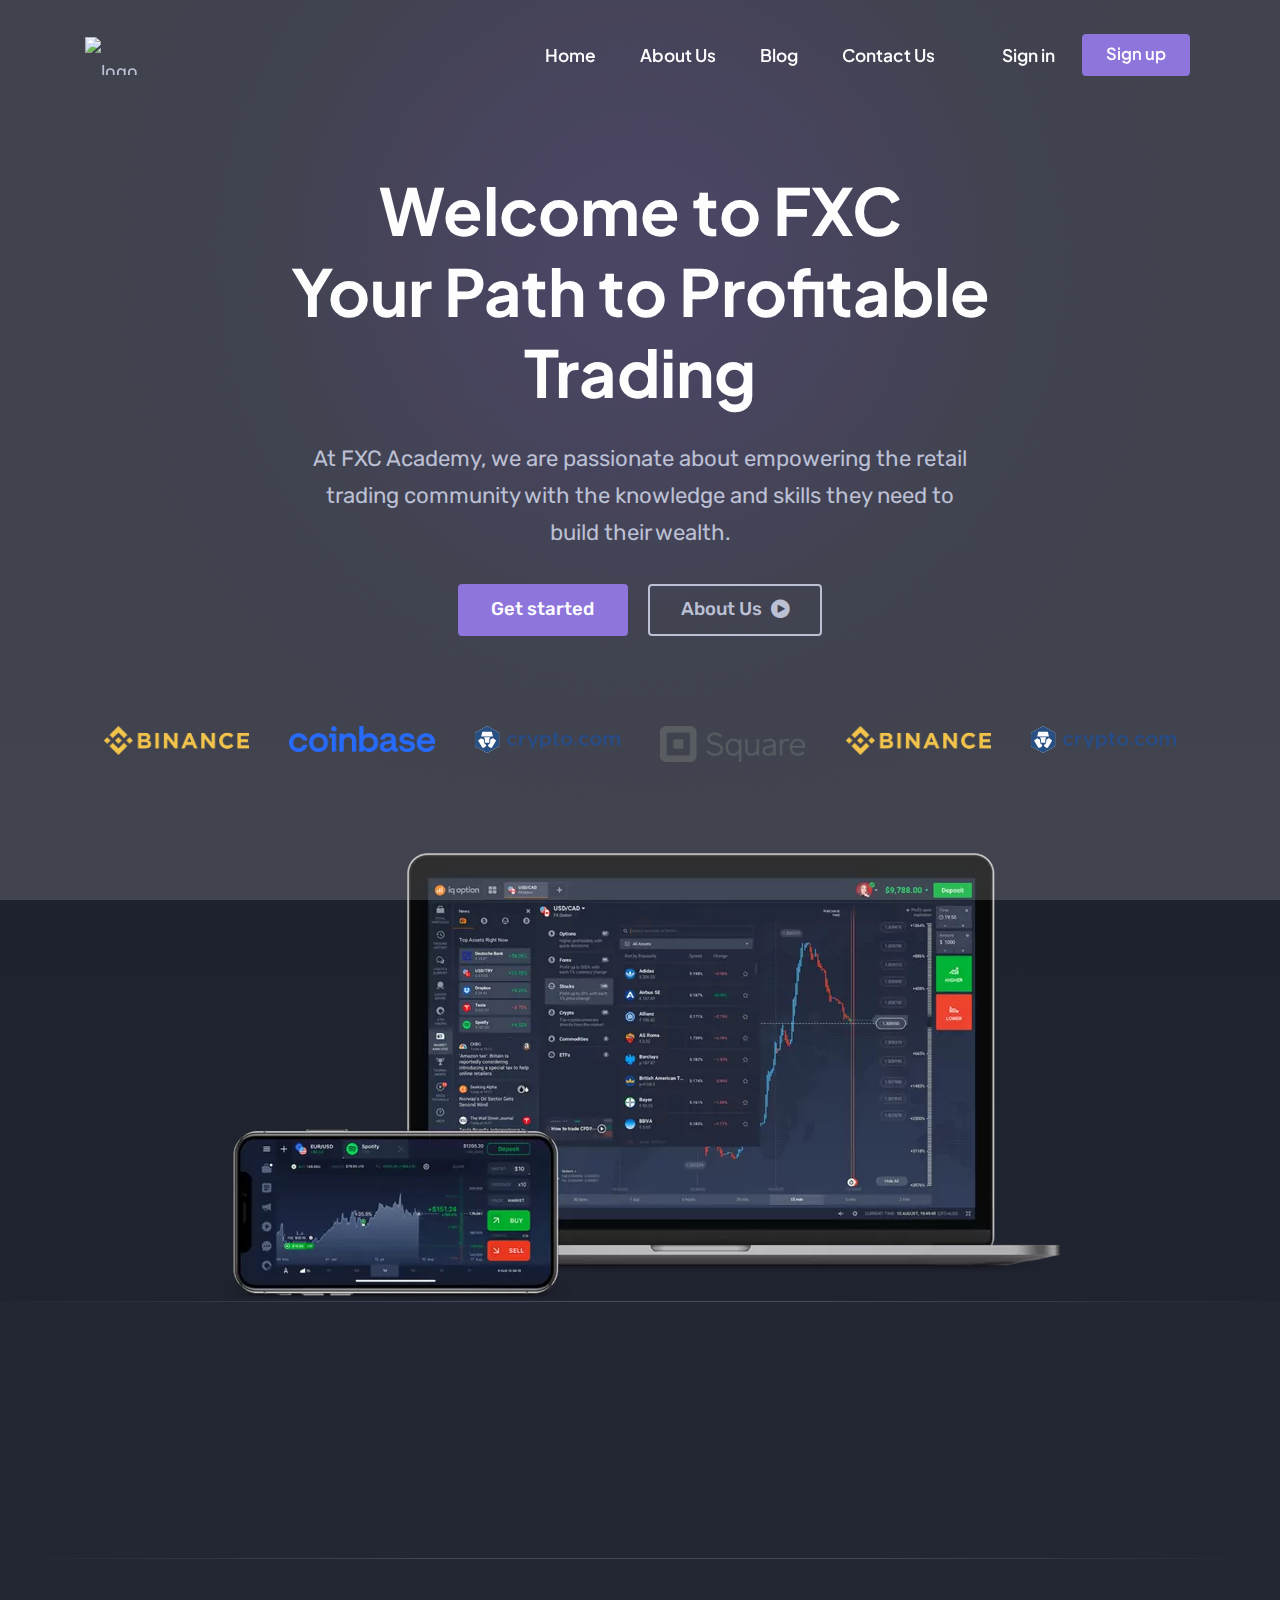
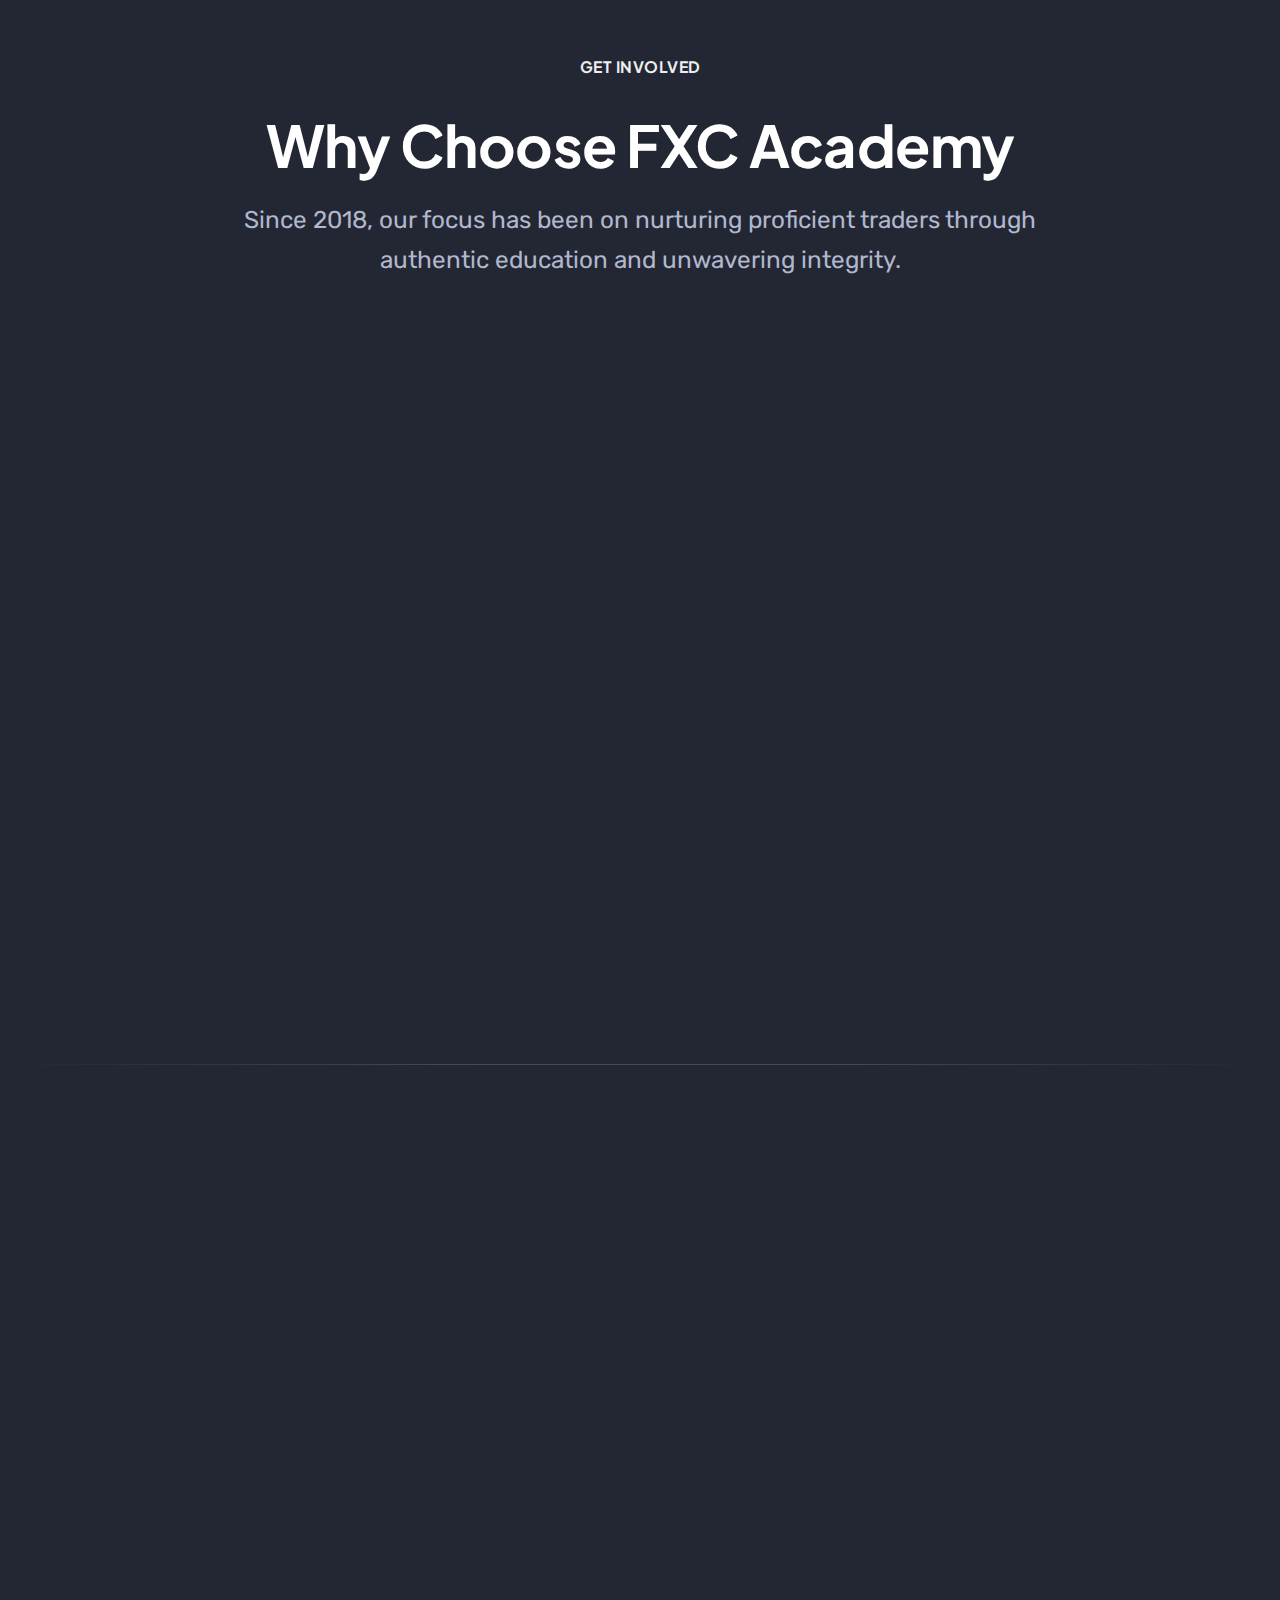
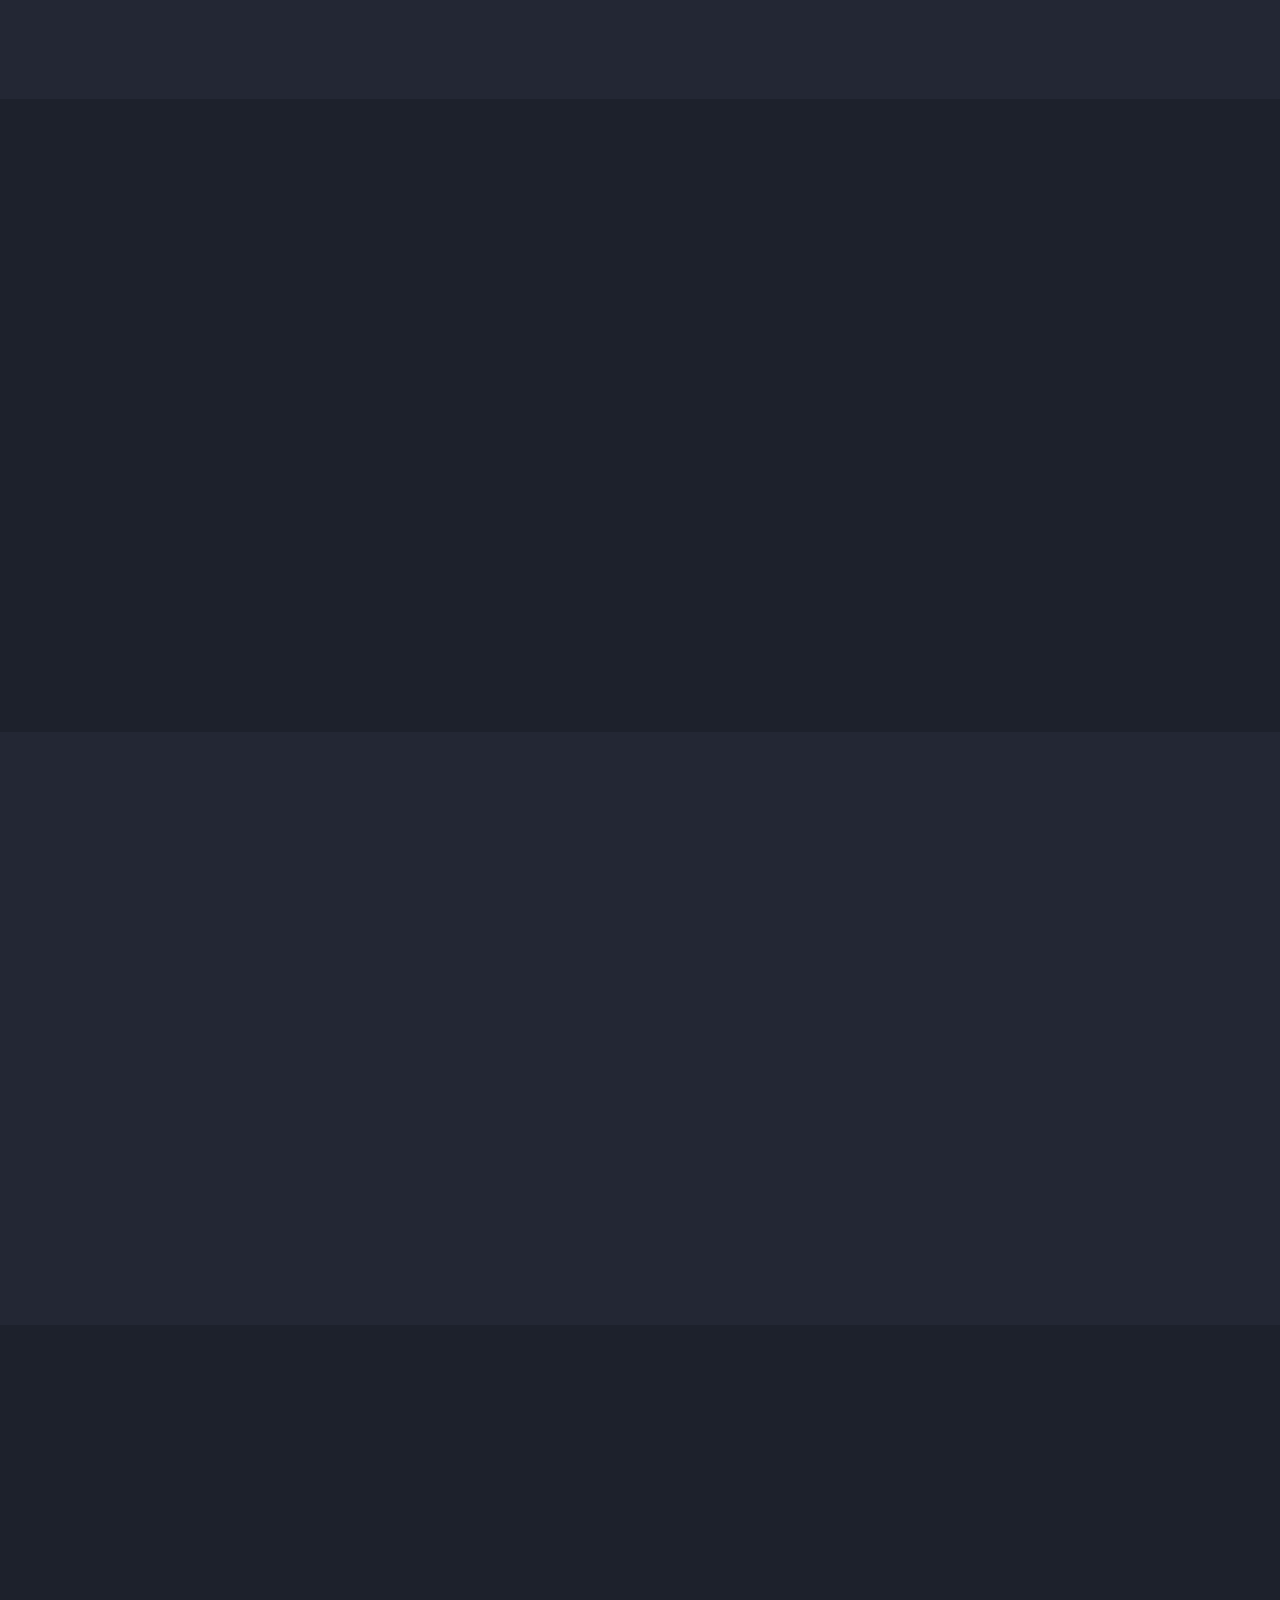
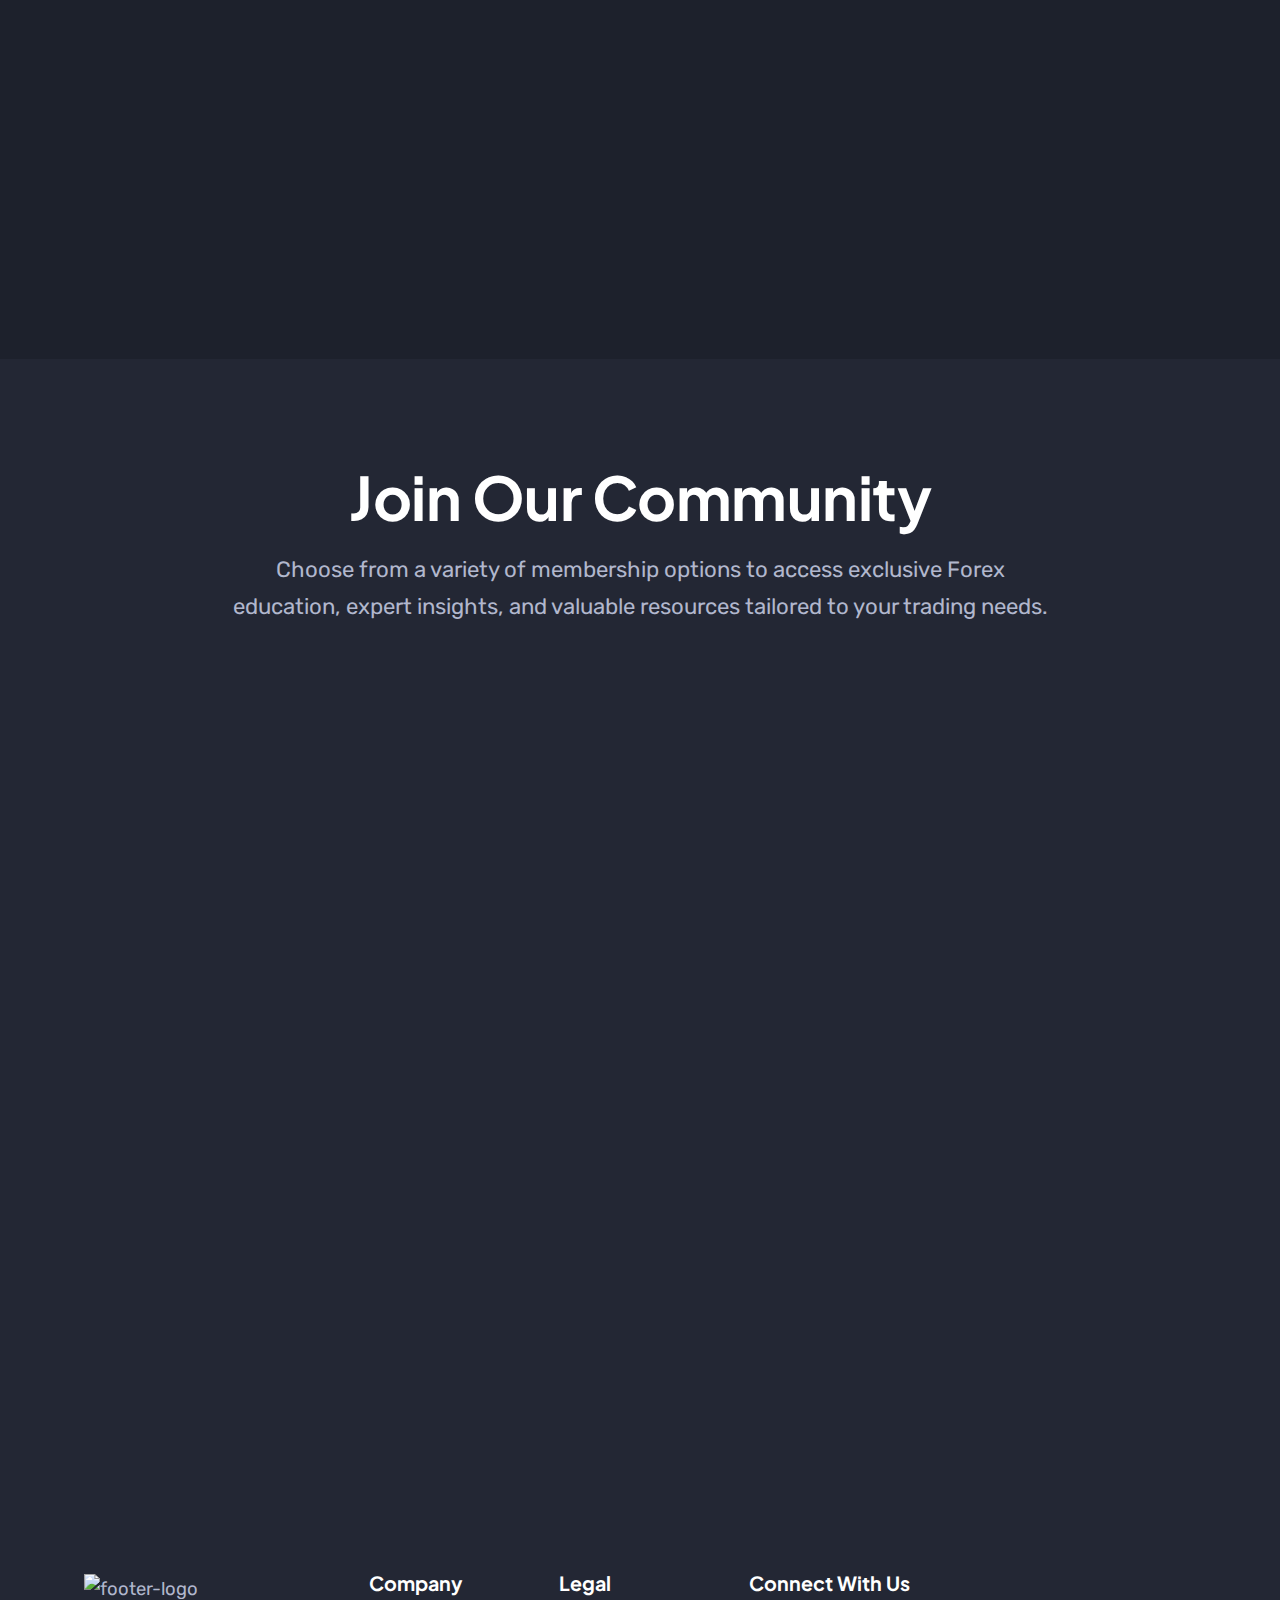
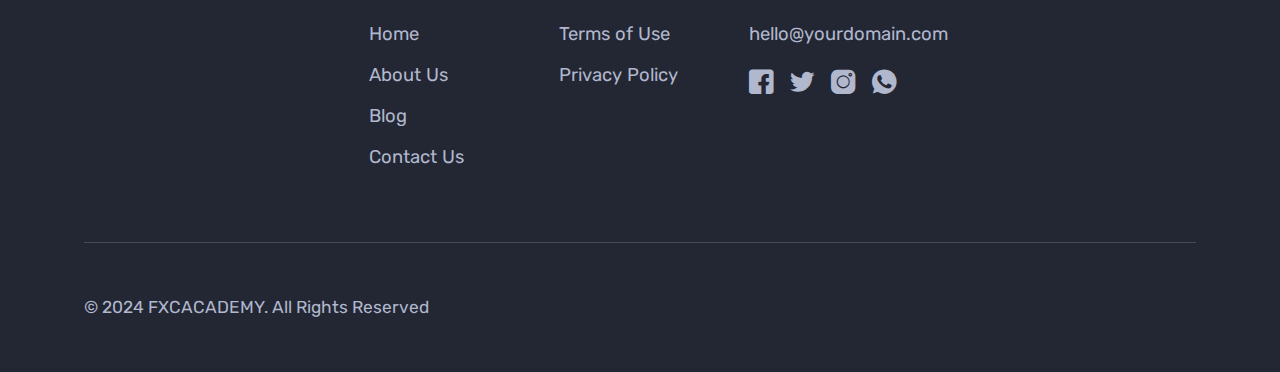
==== commit deeb1d82: "changes" ====
--- a/index.html
+++ b/index.html
@@ -110,13 +110,11 @@
 
 
                                 <!-- SIMPLE NAVIGATION LINK -->
-                                <li class="nl-simple" aria-haspopup="true"><a href="#"
-                                        class="h-link">Home</a></li>
+                                <li class="nl-simple" aria-haspopup="true"><a href="#" class="h-link">Home</a></li>
 
 
                                 <!-- SIMPLE NAVIGATION LINK -->
-                                <li class="nl-simple" aria-haspopup="true"><a href="#"
-                                        class="h-link">About Us</a></li>
+                                <li class="nl-simple" aria-haspopup="true"><a href="#" class="h-link">About Us</a></li>
 
 
                                 <!-- SIMPLE NAVIGATION LINK -->
@@ -124,8 +122,8 @@
                                 </li>
 
                                 <!-- SIMPLE NAVIGATION LINK -->
-                                <li class="nl-simple" aria-haspopup="true"><a href="#"
-                                    class="h-link">Contact Us</a></li>
+                                <li class="nl-simple" aria-haspopup="true"><a href="#" class="h-link">Contact Us</a>
+                                </li>
 
 
                                 <!-- SIGN IN LINK -->
@@ -286,6 +284,91 @@
 
             </div> <!-- End container -->
         </section> <!-- END HERO-19 -->
+
+        <!-- DIVIDER LINE -->
+        <hr class="divider">
+
+
+        <!-- STATISTIC-1
+			============================================= -->
+        <div id="statistic-1" class="py-100 statistic-section division">
+            <div class="container">
+
+
+                <!-- STATISTIC-1 WRAPPER -->
+                <div class="statistic-1-wrapper">
+                    <div class="row justify-content-md-center row-cols-1 row-cols-md-3">
+
+
+                        <!-- STATISTIC BLOCK #1 -->
+                        <div class="col">
+                            <div id="sb-1-1" class="wow fadeInUp">
+                                <div class="statistic-block">
+
+                                    <!-- Digit -->
+                                    <div class="statistic-block-digit text-center">
+                                        <h2 class="s-46 statistic-number"><span class="count-element">2</span>k+</h2>
+                                    </div>
+
+                                    <!-- Text -->
+                                    <div class="statistic-block-txt color--grey">
+                                        <p class="p-md">Our Students Worldwide</p>
+                                    </div>
+
+                                </div>
+                            </div>
+                        </div> <!-- END STATISTIC BLOCK #1 -->
+
+
+                        <!-- STATISTIC BLOCK #2 -->
+                        <div class="col">
+                            <div id="sb-1-2" class="wow fadeInUp">
+                                <div class="statistic-block">
+
+                                    <!-- Digit -->
+                                    <div class="statistic-block-digit text-center">
+                                        <h2 class="s-46 statistic-number"><span class="count-element">128</span></h2>
+                                    </div>
+
+                                    <!-- Text -->
+                                    <div class="statistic-block-txt color--grey">
+                                        <p class="p-md">Total Countries Reached</p>
+                                    </div>
+
+                                </div>
+                            </div>
+                        </div> <!-- END STATISTIC BLOCK #2 -->
+
+
+                        <!-- STATISTIC BLOCK #3 -->
+                        <div class="col">
+                            <div id="sb-1-3" class="wow fadeInUp">
+                                <div class="statistic-block">
+
+                                    <!-- Digit -->
+                                    <div class="statistic-block-digit text-center">
+                                        <h2 class="s-46 statistic-number">
+                                            <span class="count-element">42</span>
+                                        </h2>
+                                    </div>
+
+                                    <!-- Text -->
+                                    <div class="statistic-block-txt color--grey">
+                                        <p class="p-md">Desk Trading Floor For Traders</p>
+                                    </div>
+
+                                </div>
+                            </div>
+                        </div> <!-- END STATISTIC BLOCK #3 -->
+
+
+                    </div> <!-- End row -->
+                </div> <!-- END STATISTIC-1 WRAPPER -->
+
+
+            </div> <!-- End container -->
+        </div> <!-- END STATISTIC-1 -->
+
 
         <!-- DIVIDER LINE -->
         <hr class="divider">
@@ -763,6 +846,151 @@
 
             </div> <!-- End container -->
         </section> <!-- END TEXT CONTENT -->
+
+
+
+        <!-- PRICING COMPARE
+			============================================= -->
+        <section id="comp-table" class="pt-100 pb-60 pricing-section division">
+            <div class="container">
+
+
+                <!-- SECTION TITLE -->
+                <div class="row justify-content-center">
+                    <div class="col-md-10 col-lg-9">
+                        <div class="section-title mb-70">
+
+                            <!-- Title -->
+                            <h2 class="s-52 w-700">Join Our Community</h2>
+
+                            <!-- Text -->
+                            <p class="p-xl">Choose from a variety of membership options to access exclusive Forex
+                                education, expert insights, and valuable resources tailored to your trading needs.</p>
+
+                        </div>
+                    </div>
+                </div>
+
+
+                <!-- PRICING COMPARE -->
+                <div class="comp-table wow fadeInUp">
+                    <div class="row">
+                        <div class="col">
+
+
+                            <!-- Table -->
+                            <div class="table-responsive mb-50">
+                                <table class="table text-center">
+
+                                    <thead>
+                                        <tr>
+                                            <th style="width: 34%;"></th>
+                                            <th style="width: 22%;">Bronze (&#163;9/Month)</th>
+                                            <th style="width: 22%;">Silver (&#163;89/Month)</th>
+                                            <th style="width: 22%;">Gold (&#163;250/Month)</th>
+                                        </tr>
+                                    </thead>
+
+                                    <tbody>
+
+                                        <tr>
+                                            <th scope="row" class="text-start">FXC Trading Journal</th>
+                                            <td class="ico-15 color--theme"><span class="flaticon-check"></span></td>
+                                            <td class="ico-15 disabled-option"><span class="flaticon-cancel"></span>
+                                            </td>
+                                            <td class="ico-15 color--theme"><span class="flaticon-check"></span></td>
+                                        </tr>
+
+                                        <tr>
+                                            <th scope="row" class="text-start">Forex & Oil Charts
+                                            </th>
+                                            <td class="ico-15 disabled-option"><span class="flaticon-cancel"></span></td>
+                                            <td class="ico-15 color--theme"><span class="flaticon-check"></span>
+                                            </td>
+                                            <td class="ico-15 color--theme"><span class="flaticon-check"></span></td>
+                                        </tr>
+
+                                        <tr>
+                                            <th scope="row" class="text-start">Breakdowns
+                                            </th>
+                                            <td class="ico-15 disabled-option"><span class="flaticon-cancel"></span></td>
+                                            <td class="ico-15 color--theme"><span class="flaticon-check"></span>
+                                            </td>
+                                            <td class="ico-15 color--theme"><span class="flaticon-check"></span></td>
+                                        </tr>
+
+                                        <tr>
+                                            <th scope="row" class="text-start">Live Charting Sessions
+                                            </th>
+                                            <td class="ico-15 disabled-option"><span class="flaticon-cancel"></span></td>
+                                            <td class="ico-15 color--theme"><span class="flaticon-check"></span>
+                                            </td>
+                                            <td class="ico-15 color--theme"><span class="flaticon-check"></span></td>
+                                        </tr>
+
+                                        <tr>
+                                            <th scope="row" class="text-start">Chats</th>
+                                            <td class="ico-15 disabled-option"><span class="flaticon-cancel"></span></td>
+                                            <td class="ico-15 color--theme"><span class="flaticon-check"></span>
+                                            </td>
+                                            <td class="ico-15 color--theme"><span class="flaticon-check"></span></td>
+                                        </tr>
+
+                                        <tr>
+                                            <th scope="row" class="text-start">Metals & Indices Charts
+                                            </th>
+                                            <td class="ico-15 disabled-option"><span class="flaticon-cancel"></span></td>
+                                            <td class="ico-15 disabled-option"><span class="flaticon-cancel"></span>
+                                            </td>
+                                            <td class="ico-15 color--theme"><span class="flaticon-check"></span></td>
+                                        </tr>
+
+                                        <tr>
+                                            <th scope="row" class="text-start">Live Webinars
+                                            </th>
+                                            <td class="ico-15 disabled-option"><span class="flaticon-cancel"></span></td>
+                                            <td class="ico-15 disabled-option"><span class="flaticon-cancel"></span>
+                                            </td>
+                                            <td class="ico-15 color--theme"><span class="flaticon-check"></span></td>
+                                        </tr>
+
+                                        <tr>
+                                            <th scope="row" class="text-start">One-to-One Coaching
+                                            </th>
+                                            <td class="ico-15 disabled-option"><span class="flaticon-cancel"></span></td>
+                                            <td class="ico-15 disabled-option"><span class="flaticon-cancel"></span>
+                                            </td>
+                                            <td class="ico-15 color--theme"><span class="flaticon-check"></span></td>
+                                        </tr>
+
+                                        <tr>
+                                            <th scope="row" class="text-start">Trading Floor Access
+                                            </th>
+                                            <td class="ico-15 disabled-option"><span class="flaticon-cancel"></span></td>
+                                            <td class="ico-15 disabled-option"><span class="flaticon-cancel"></span>
+                                            </td>
+                                            <td class="ico-15 color--theme"><span class="flaticon-check"></span></td>
+                                        </tr>
+
+                                        <tr>
+                                            <th scope="row" class="text-start"></th>
+                                            <td><a href="#" class="btn r-04 btn--theme hover--theme">Get started</a></td>
+                                            <td><a href="#" class="btn r-04 btn--theme hover--theme">Get started</a></td>
+                                            <td><a href="#" class="btn r-04 btn--theme hover--theme">Get started</a></td>
+                                        </tr>
+
+                                    </tbody>
+
+                                </table>
+                            </div> <!-- End Table -->
+
+                        </div>
+                    </div>
+                </div> <!-- END PRICING COMPARE -->
+
+
+            </div> <!-- End container -->
+        </section> <!-- END PRICING COMPARE -->
 
 
 
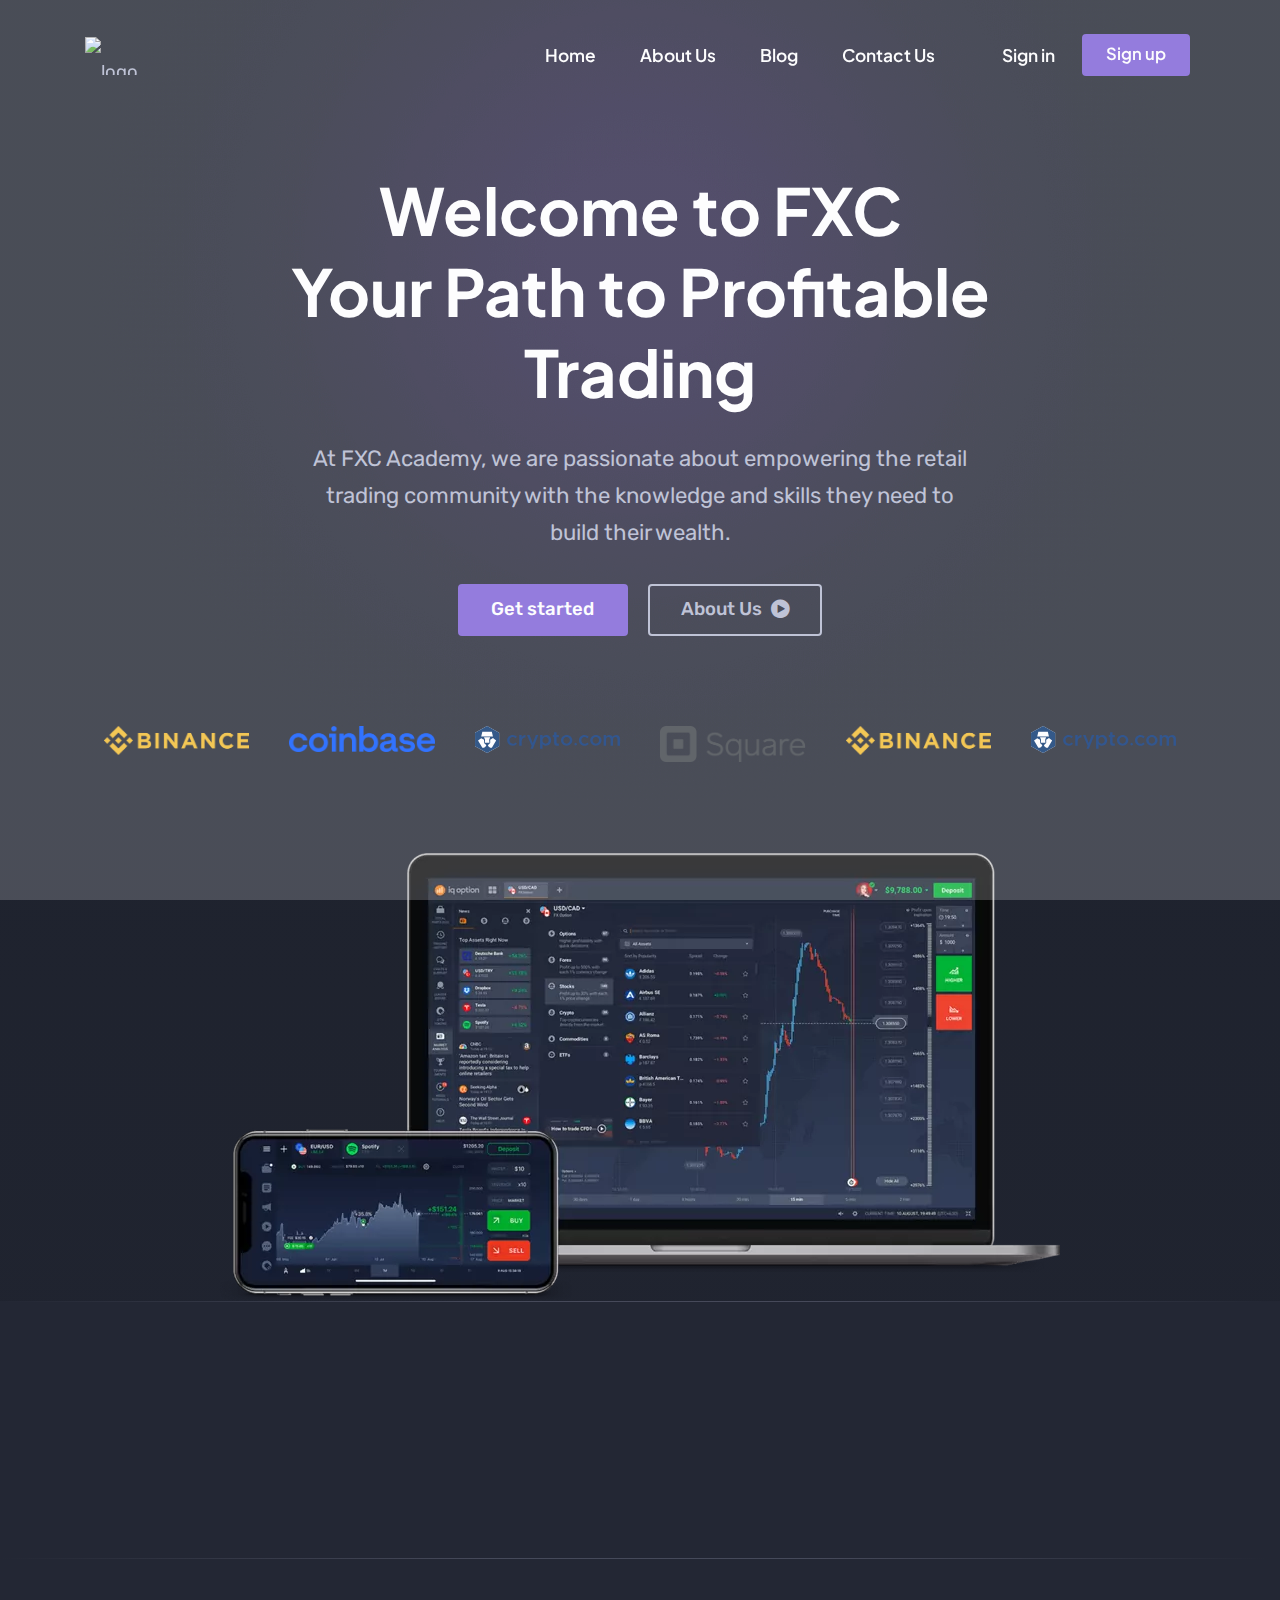
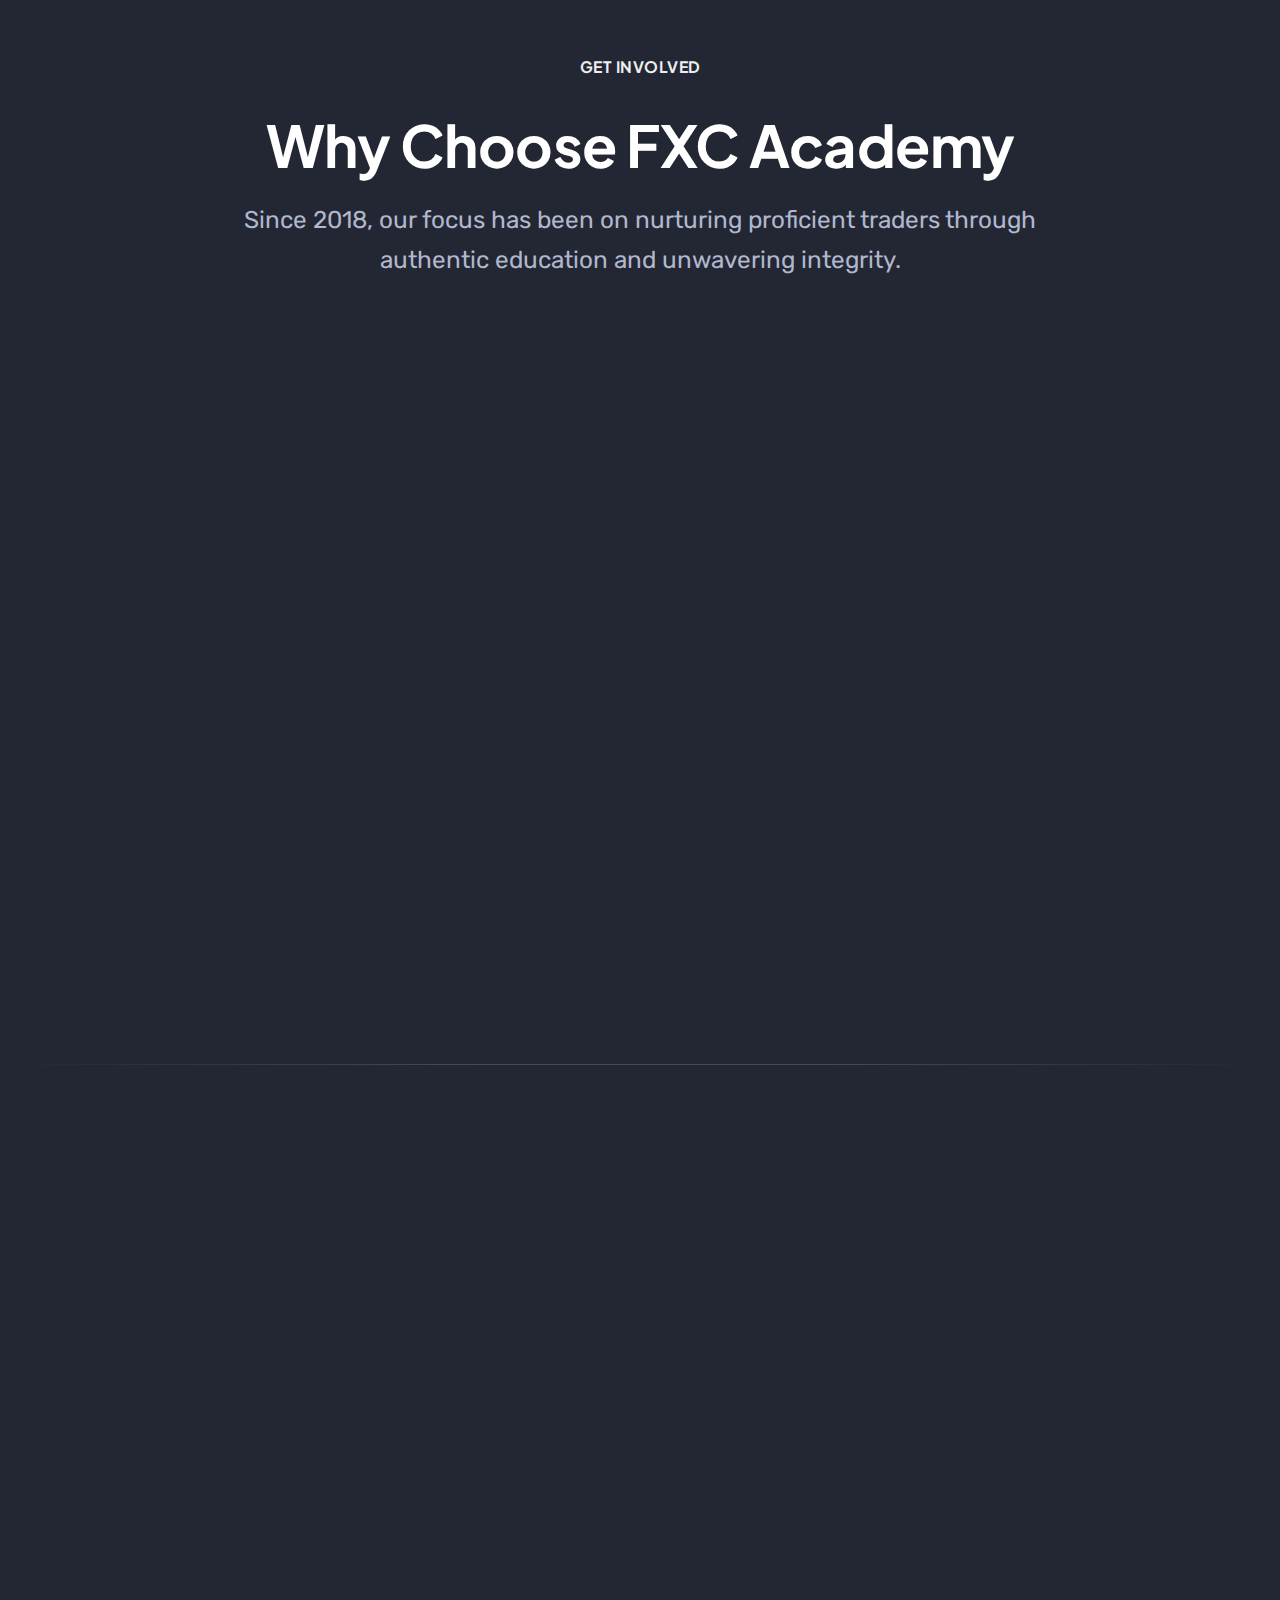
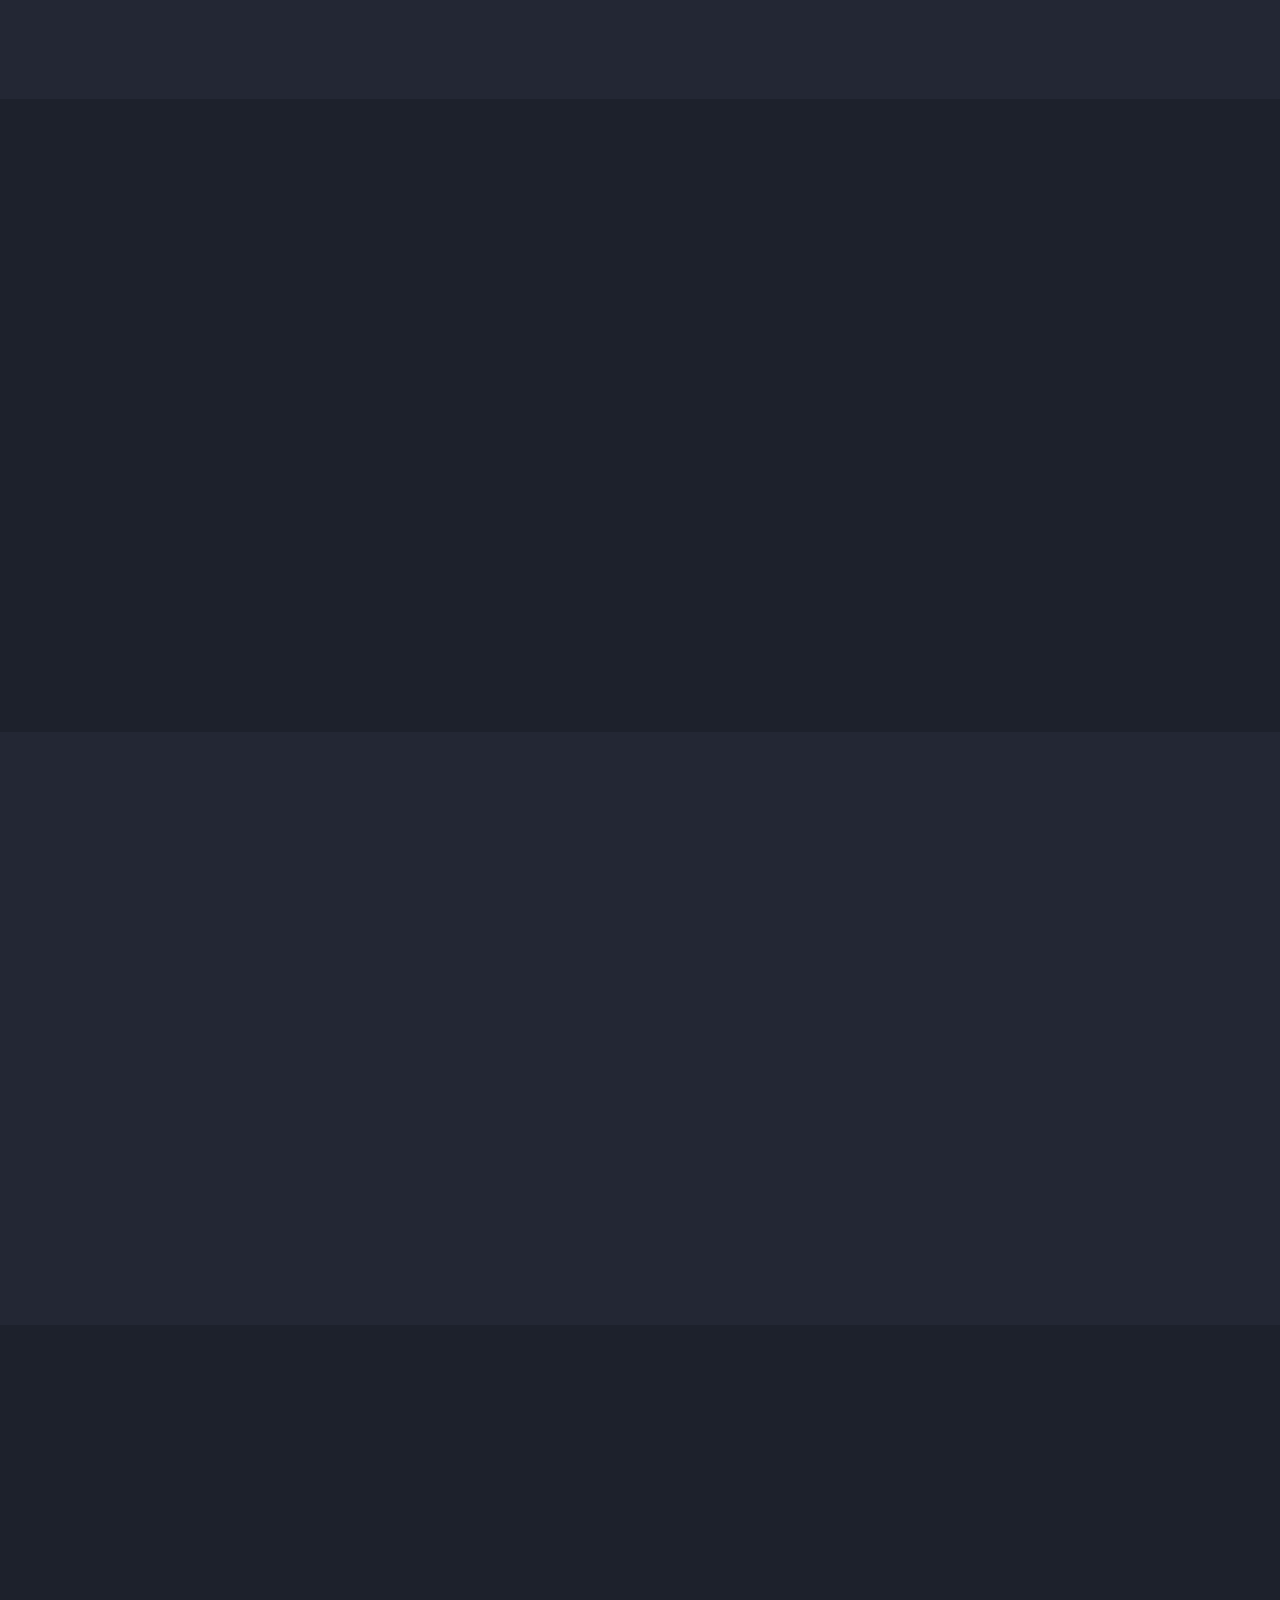
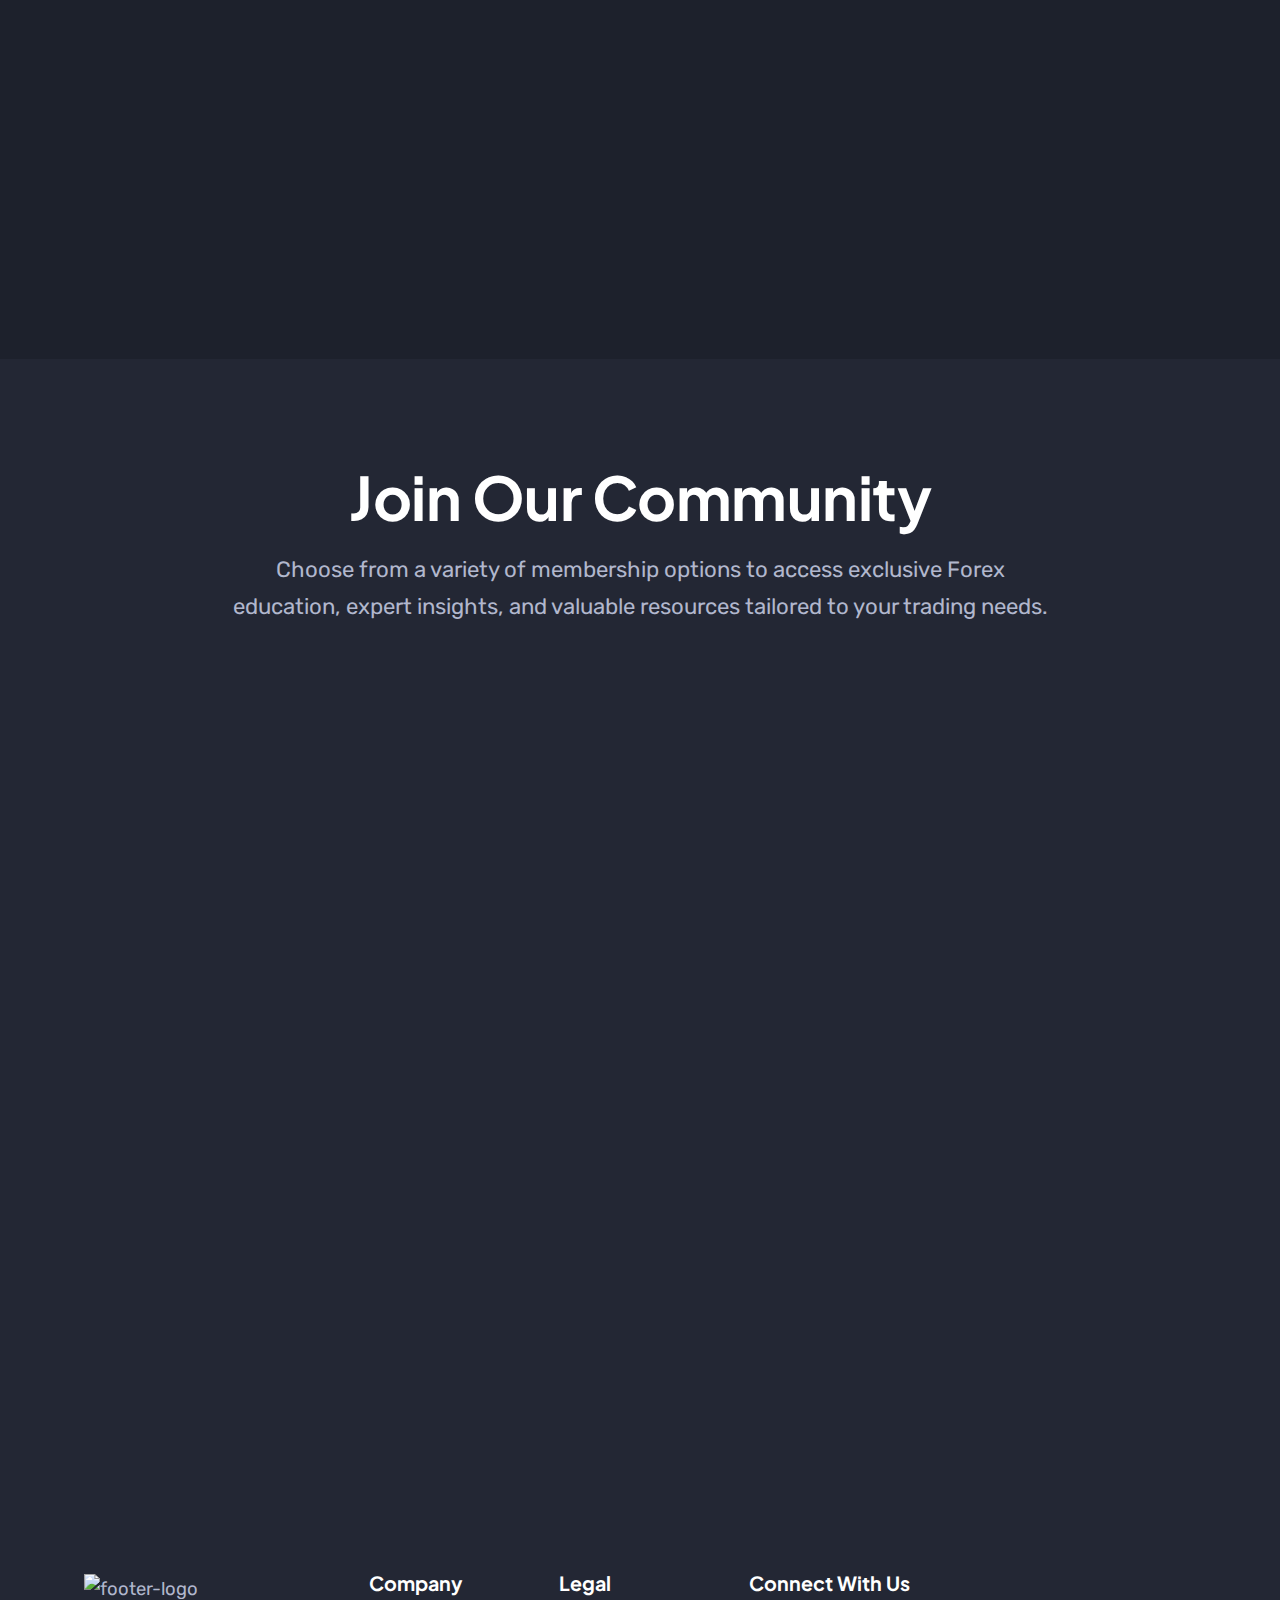
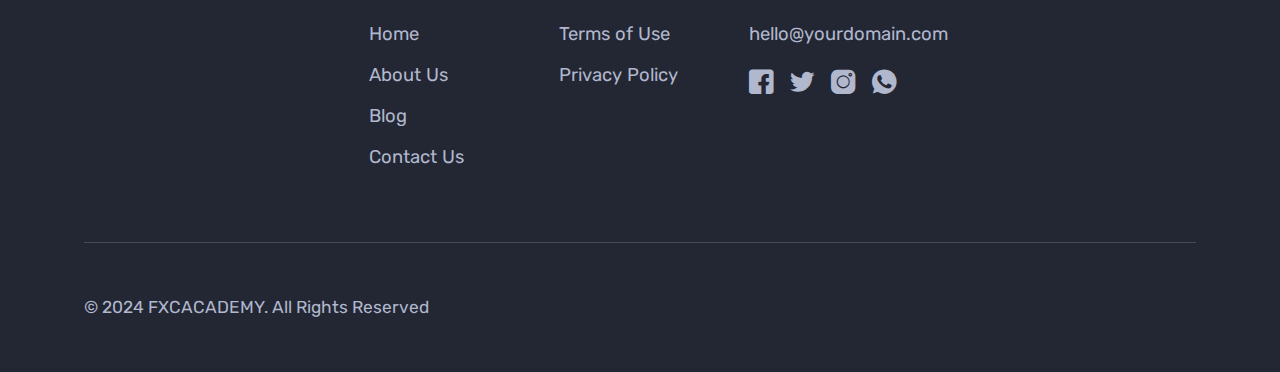
==== commit 58a2e5d2: "changes" ====
--- a/index.html
+++ b/index.html
@@ -1130,9 +1130,6 @@
     <script src="js/owl.carousel.min.js"></script>
     <script src="js/pricing-toggle.js"></script>
     <script src="js/jquery.magnific-popup.min.js"></script>
-    <script src="js/request-form.js"></script>
-    <script src="js/jquery.validate.min.js"></script>
-    <script src="js/jquery.ajaxchimp.min.js"></script>
     <script src="js/popper.min.js"></script>
     <script src="js/lunar.js"></script>
     <script src="js/wow.js"></script>
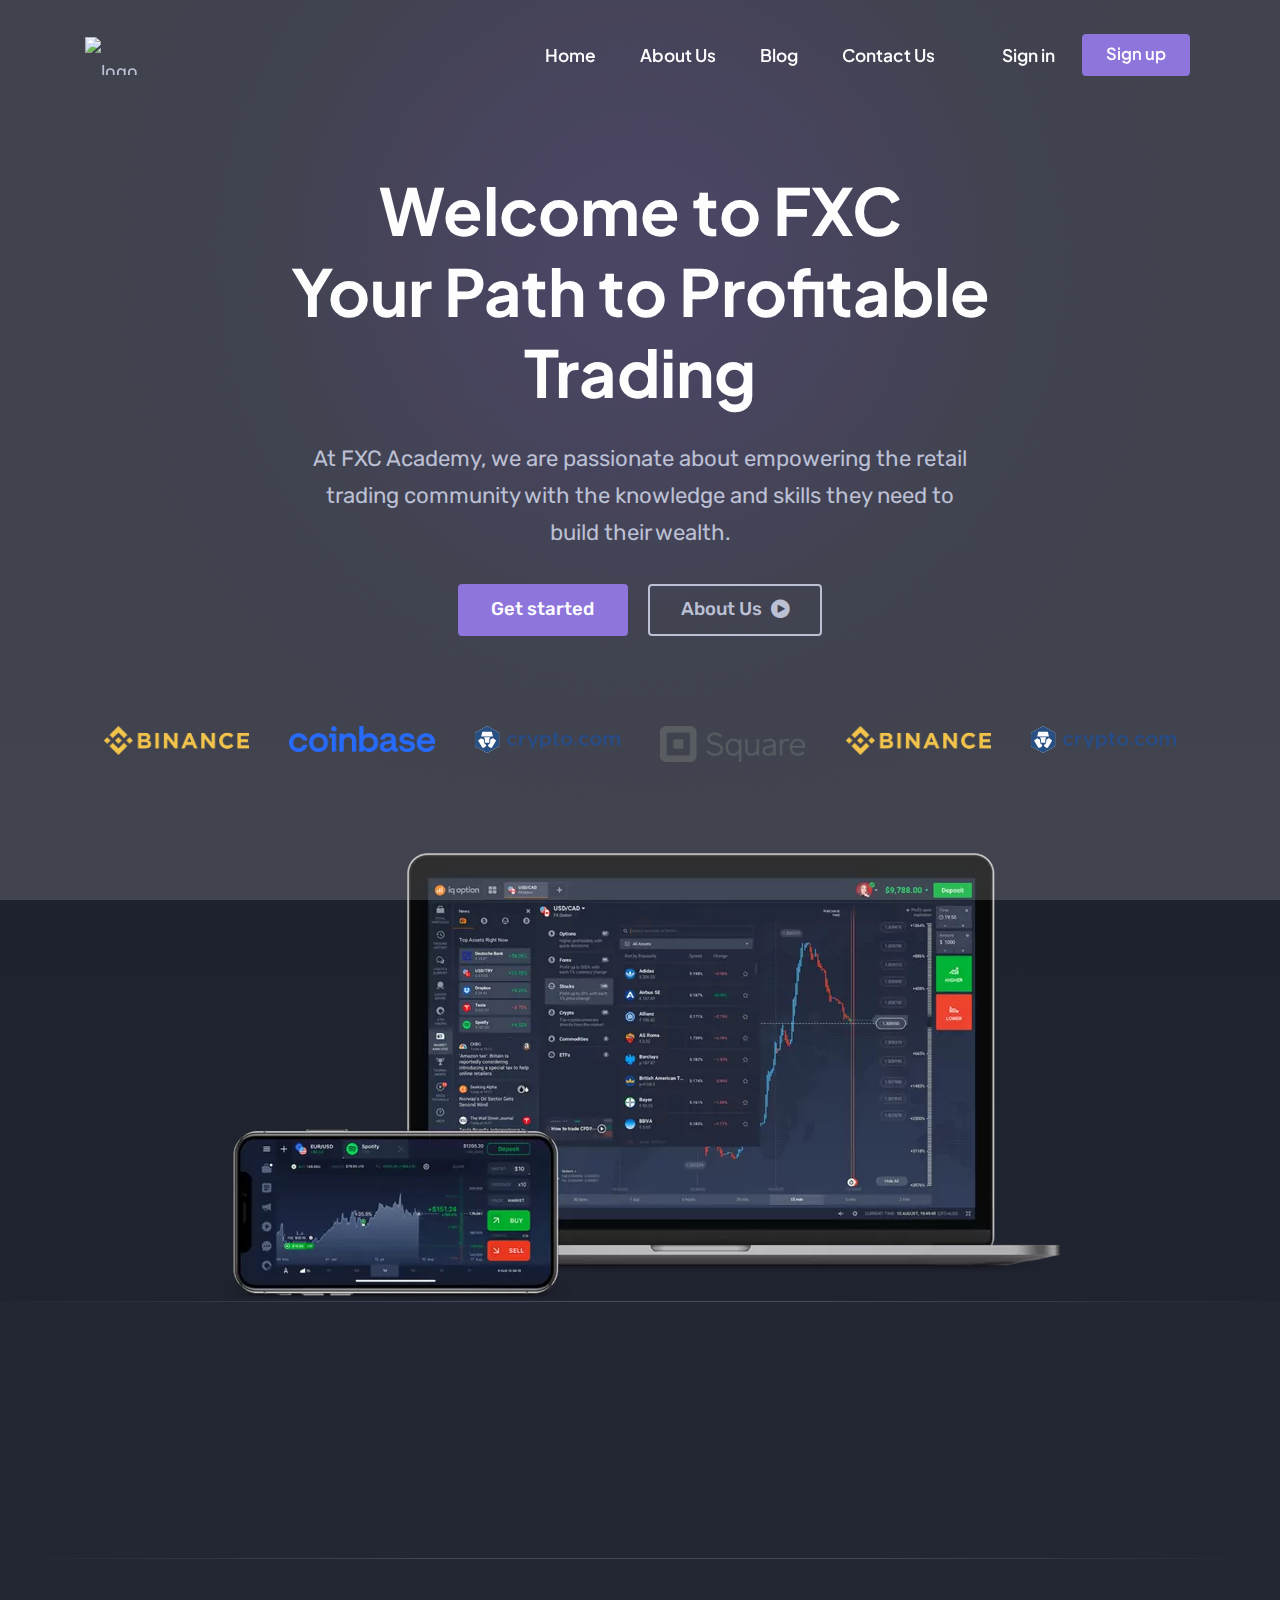
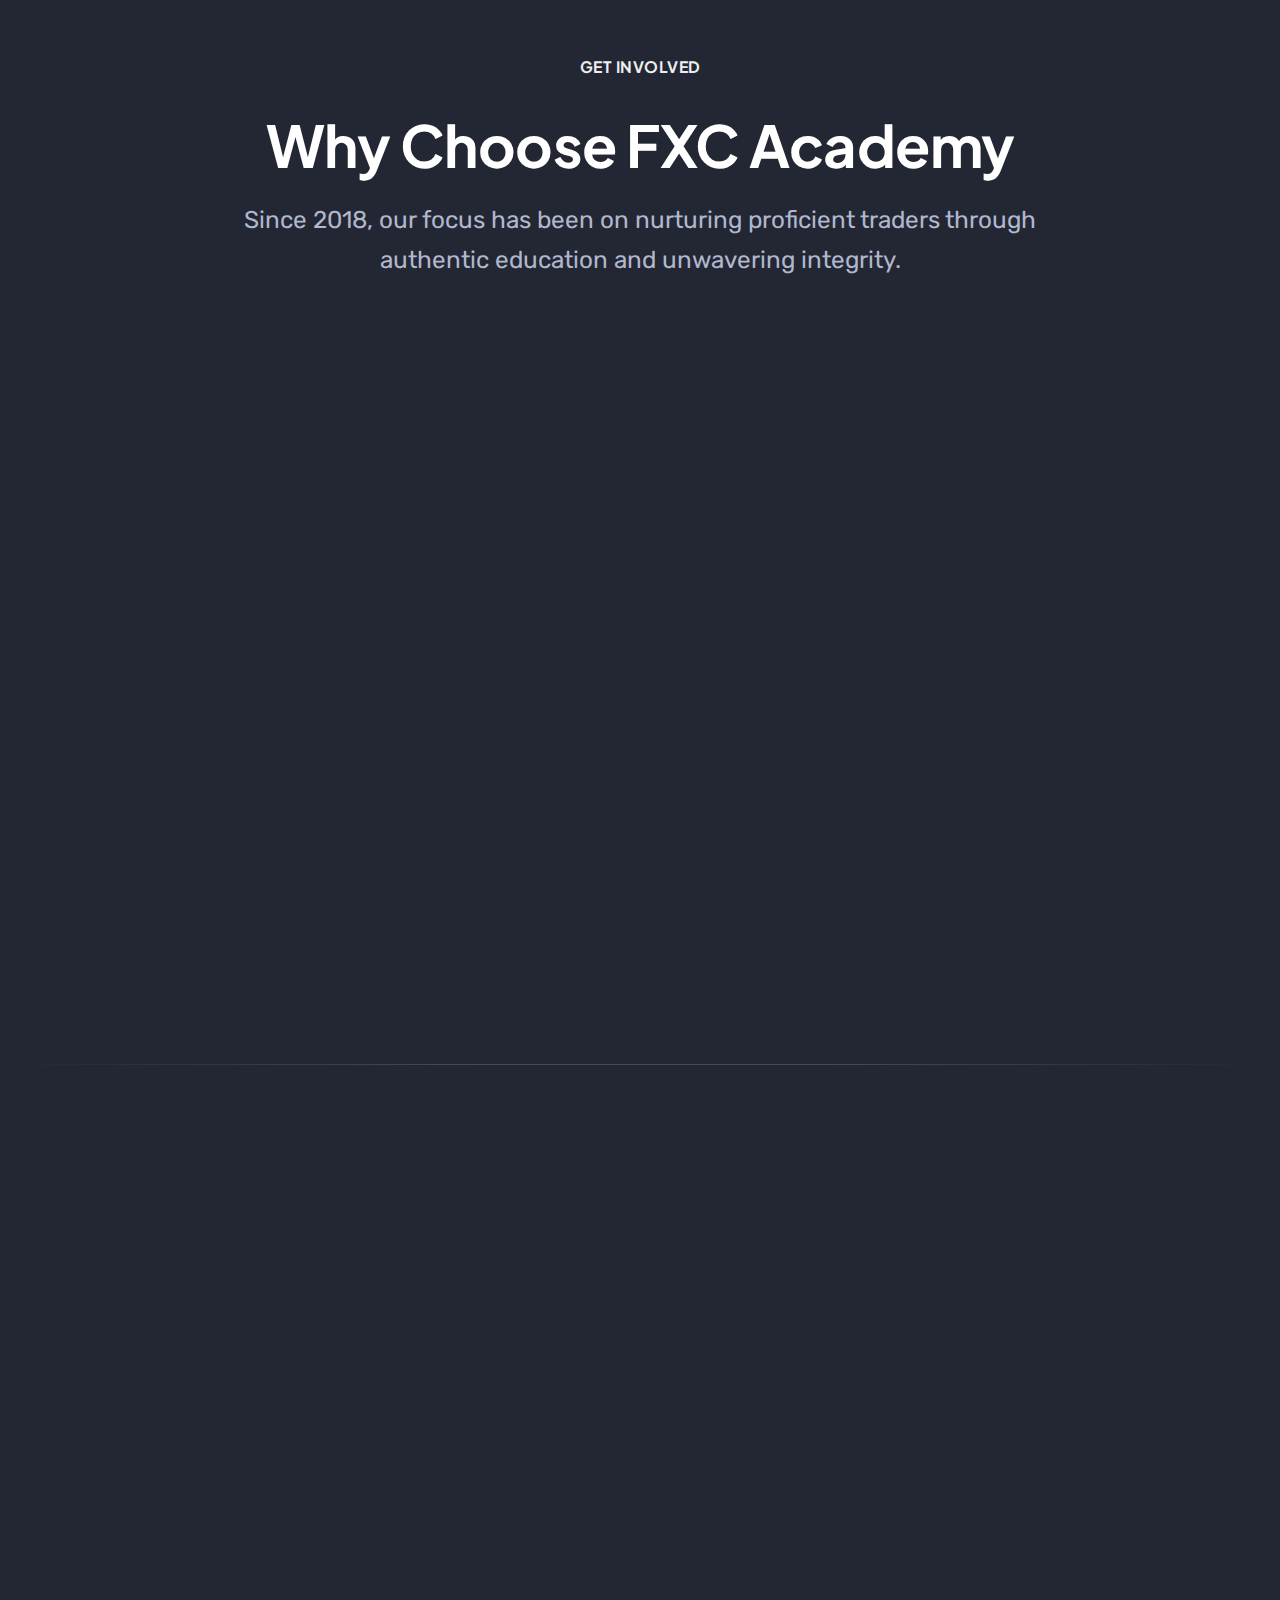
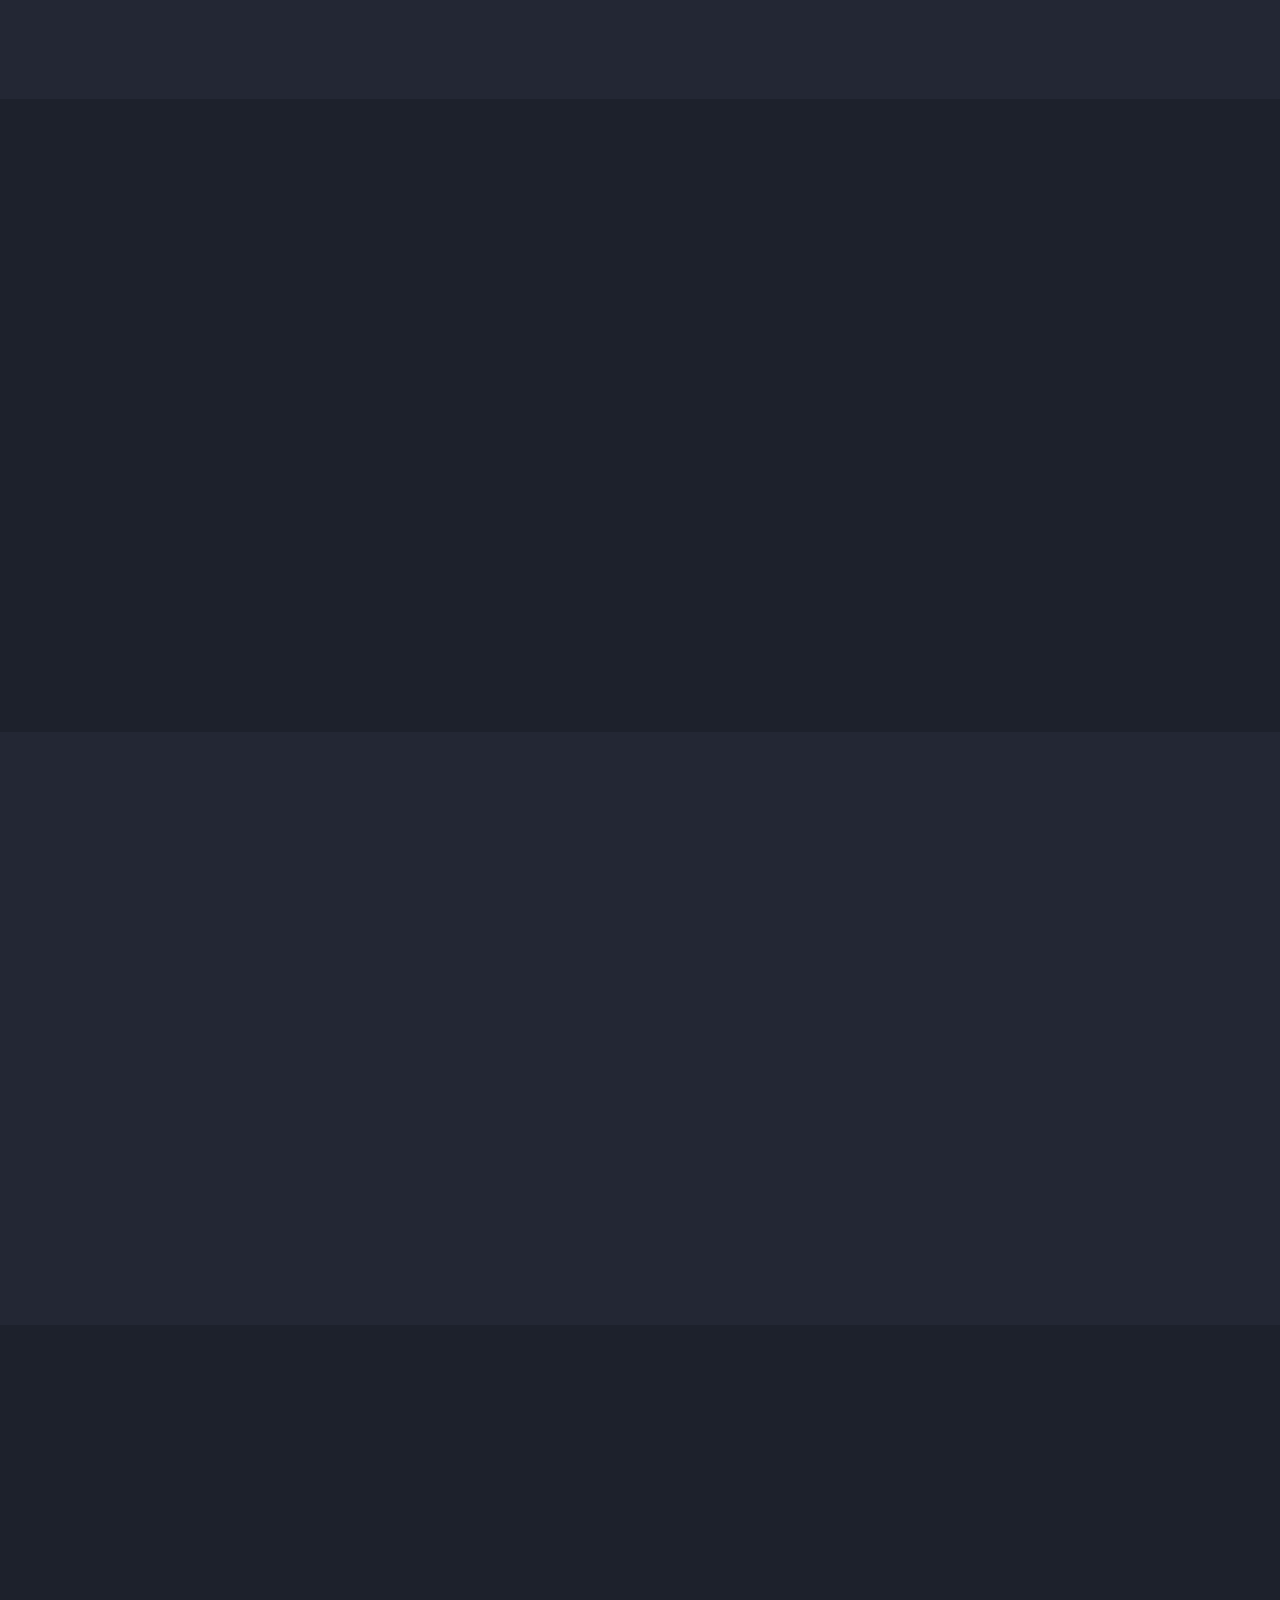
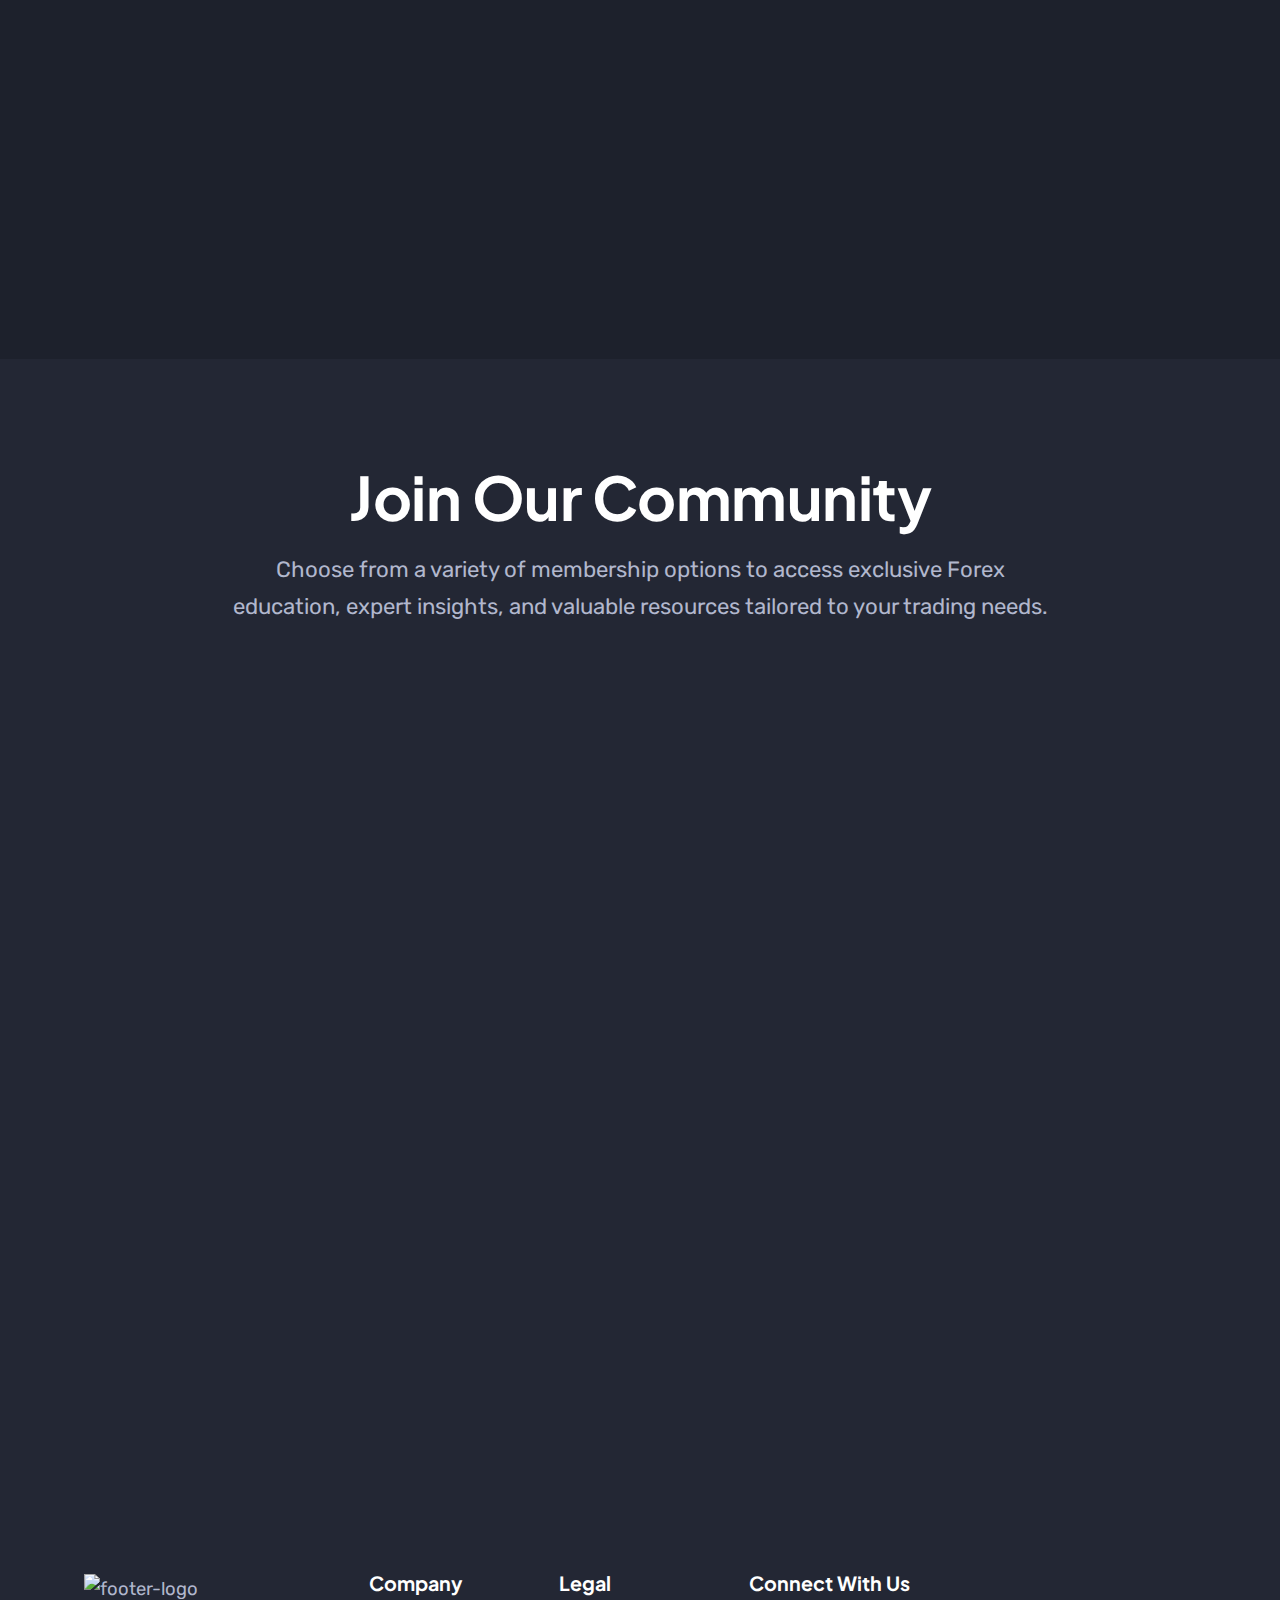
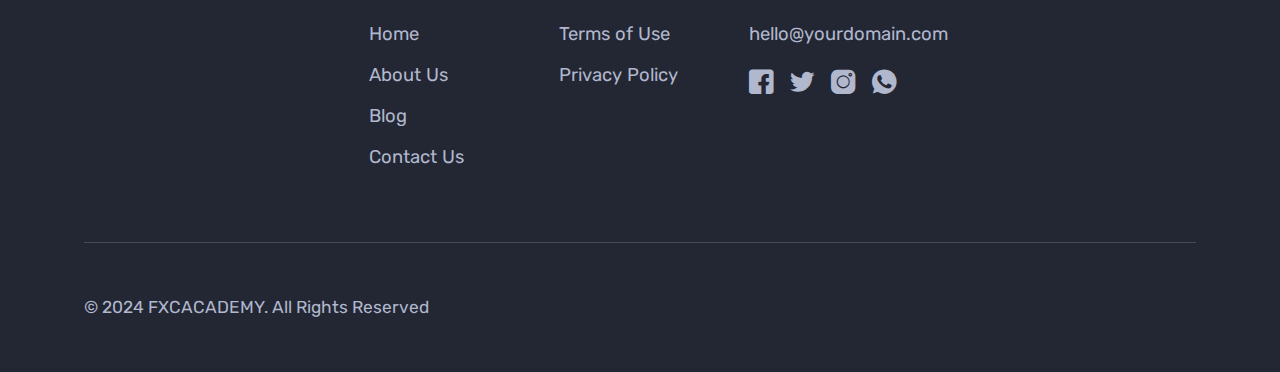
==== commit d0b4b5a9: "changes" ====
--- a/index.html
+++ b/index.html
@@ -47,7 +47,7 @@
     <!-- ON SCROLL ANIMATION -->
     <link href="css/animate.css" rel="stylesheet">
 
-    <!-- TEMPLATE CSS -->
+    <!-- CSS -->
     <link href="css/crocus-theme.css" rel="stylesheet">
 
     <!-- RESPONSIVE CSS -->
